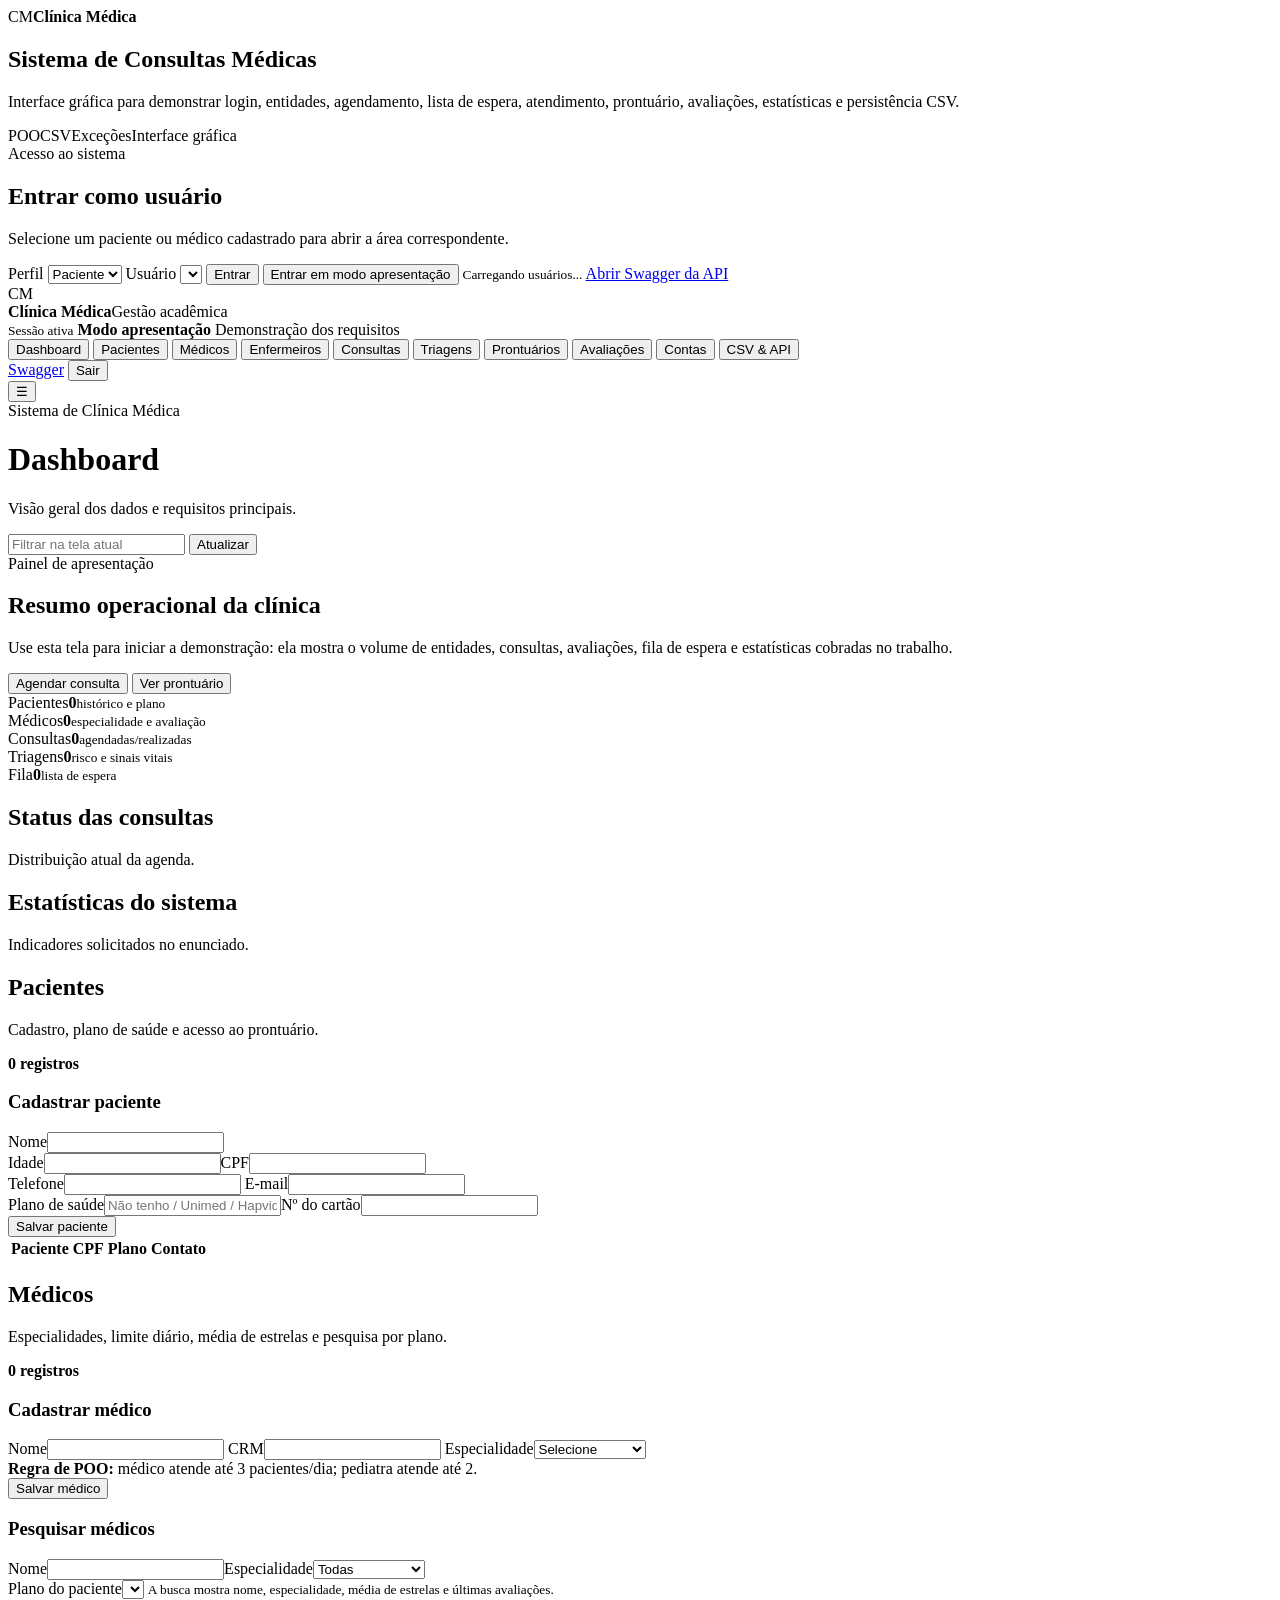
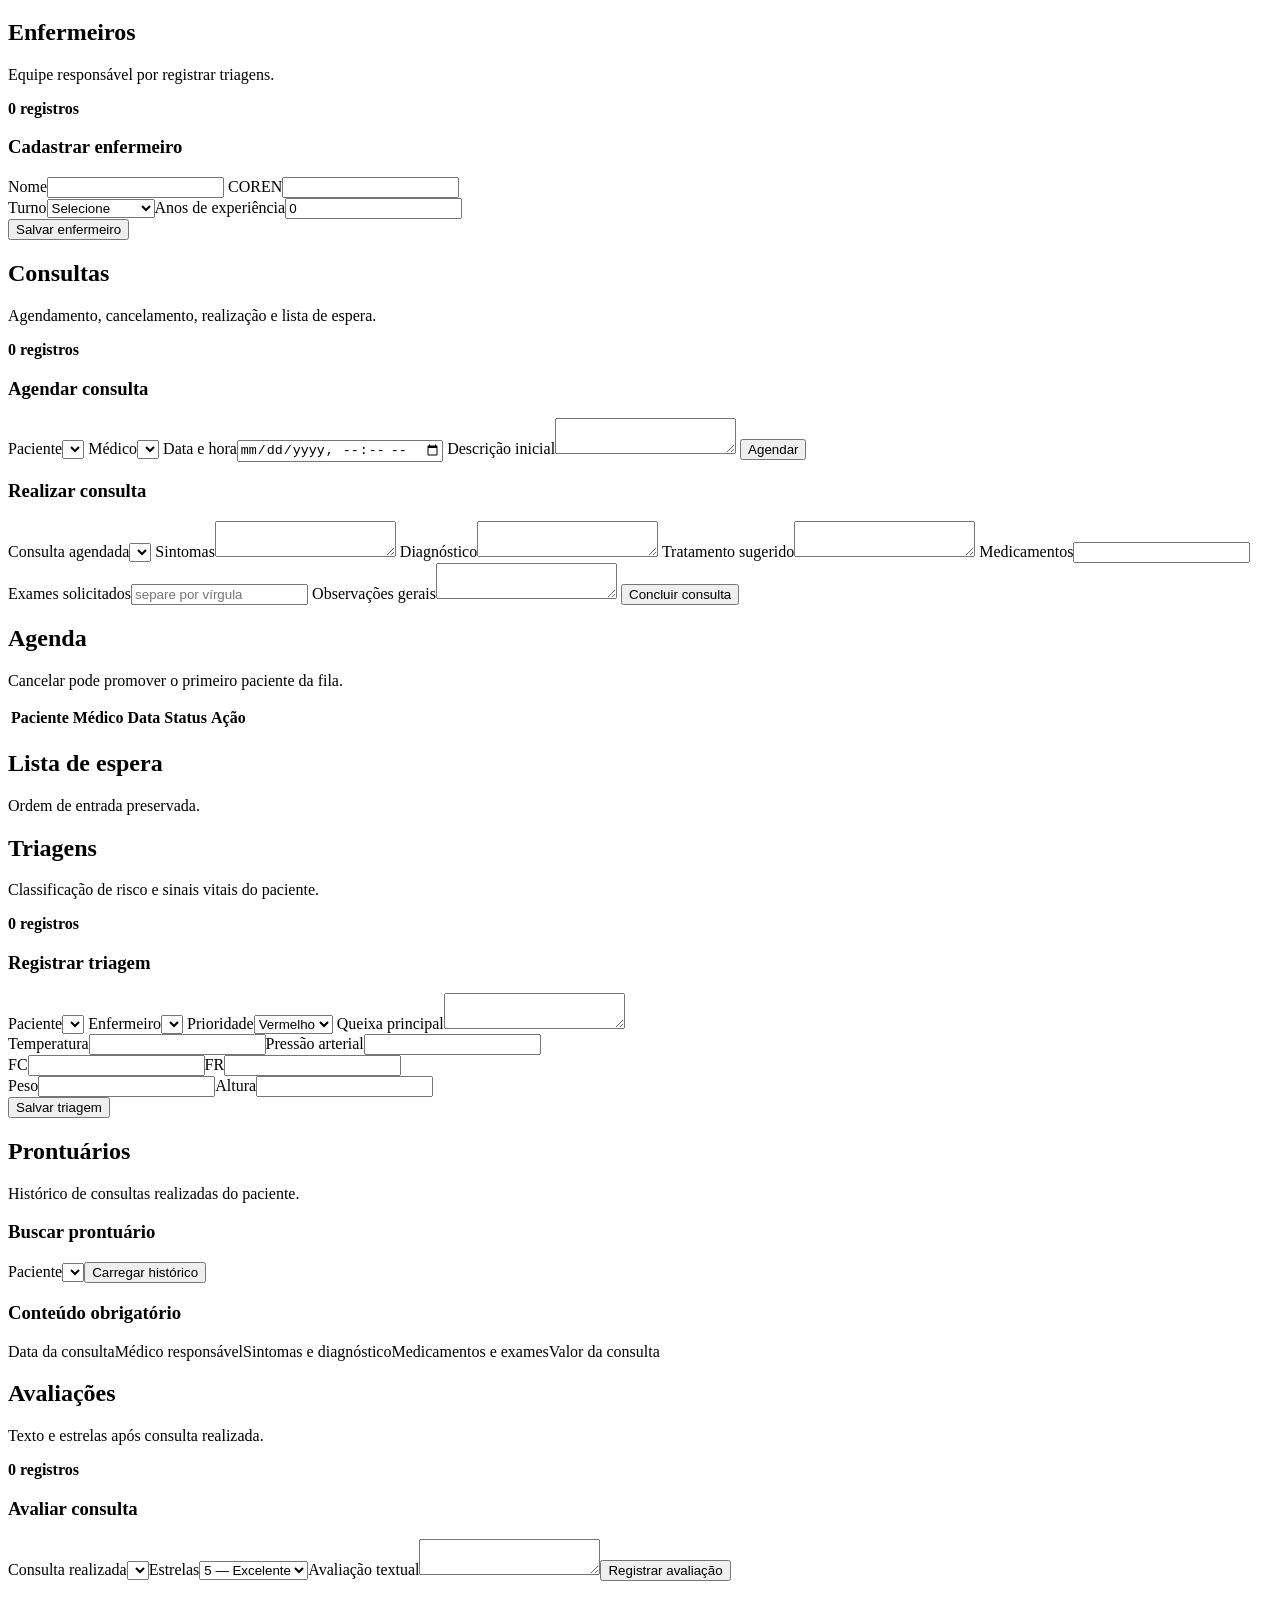
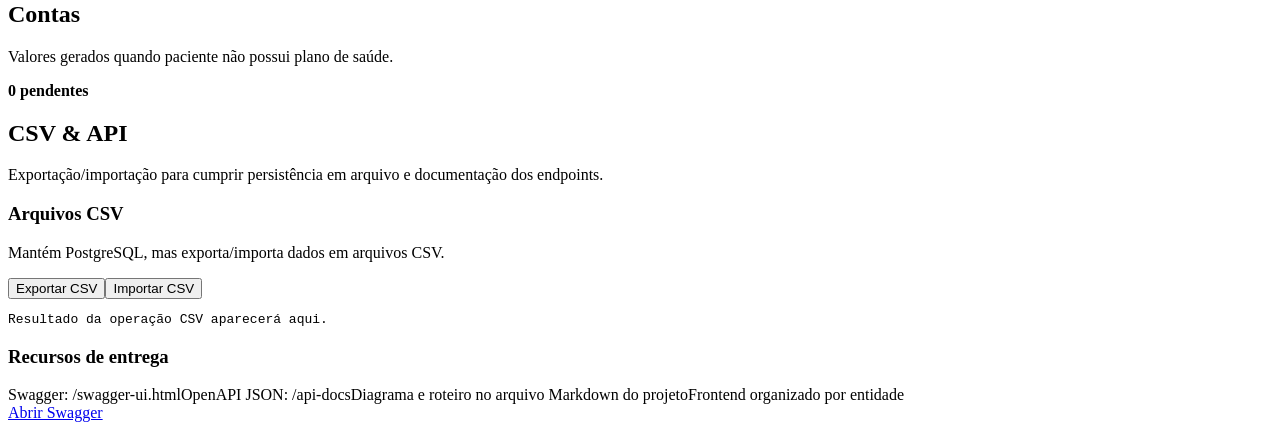
==== src/main/resources/static/index.html @ 832ecd32 "melhorias no front end do projeto" ====
<!doctype html>
<html lang="pt-BR">
<head>
  <meta charset="UTF-8" />
  <meta name="viewport" content="width=device-width, initial-scale=1.0" />
  <title>Clínica Médica | Sistema de Consultas</title>
  <meta name="description" content="Interface gráfica do sistema de clínica médica alinhada aos requisitos da disciplina de POO" />
  <link rel="stylesheet" href="/styles.css" />
</head>
<body>
  <section id="login-view" class="login-view">
    <div class="login-hero">
      <div class="login-brand"><span>CM</span><strong>Clínica Médica</strong></div>
      <h1>Sistema de Consultas Médicas</h1>
      <p>Interface gráfica para demonstrar login, entidades, agendamento, lista de espera, atendimento, prontuário, avaliações, estatísticas e persistência CSV.</p>
      <div class="requirement-strip">
        <span>POO</span><span>CSV</span><span>Exceções</span><span>Interface gráfica</span>
      </div>
    </div>

    <form id="login-form" class="login-card">
      <span class="eyebrow">Acesso ao sistema</span>
      <h2>Entrar como usuário</h2>
      <p>Selecione um paciente ou médico cadastrado para abrir a área correspondente.</p>
      <label>Perfil
        <select id="login-role" name="role" required>
          <option value="PACIENTE">Paciente</option>
          <option value="MEDICO">Médico</option>
        </select>
      </label>
      <label>Usuário
        <select id="login-user" name="userId" required></select>
      </label>
      <button class="button" type="submit">Entrar</button>
      <button id="presentation-login" class="button button-secondary" type="button">Entrar em modo apresentação</button>
      <small id="login-help">Carregando usuários...</small>
      <a href="/swagger-ui.html" target="_blank" rel="noopener">Abrir Swagger da API</a>
    </form>
  </section>

  <div id="app-view" class="app-shell hidden">
    <aside class="sidebar" id="sidebar">
      <div class="brand">
        <div class="brand-mark">CM</div>
        <div><strong>Clínica Médica</strong><span>Gestão acadêmica</span></div>
      </div>
      <div class="session-card">
        <small>Sessão ativa</small>
        <strong id="session-title">Modo apresentação</strong>
        <span id="session-detail">Demonstração dos requisitos</span>
      </div>
      <nav class="menu" aria-label="Navegação por entidades">
        <button class="menu-item active" data-section="dashboard">Dashboard</button>
        <button class="menu-item" data-section="pacientes">Pacientes</button>
        <button class="menu-item" data-section="medicos">Médicos</button>
        <button class="menu-item" data-section="enfermeiros">Enfermeiros</button>
        <button class="menu-item" data-section="consultas">Consultas</button>
        <button class="menu-item" data-section="triagens">Triagens</button>
        <button class="menu-item" data-section="prontuarios">Prontuários</button>
        <button class="menu-item" data-section="avaliacoes">Avaliações</button>
        <button class="menu-item" data-section="contas">Contas</button>
        <button class="menu-item" data-section="dados">CSV & API</button>
      </nav>
      <div class="sidebar-footer">
        <a href="/swagger-ui.html" target="_blank" rel="noopener">Swagger</a>
        <button id="logout-button" class="ghost-button" type="button">Sair</button>
      </div>
    </aside>

    <main class="content">
      <header class="topbar">
        <button id="sidebar-toggle" class="icon-button" type="button">☰</button>
        <div class="title-block">
          <span class="eyebrow">Sistema de Clínica Médica</span>
          <h1 id="page-title">Dashboard</h1>
          <p id="page-description">Visão geral dos dados e requisitos principais.</p>
        </div>
        <div class="top-actions">
          <input id="screen-filter" type="search" placeholder="Filtrar na tela atual" />
          <button id="refresh-button" class="button button-secondary" type="button">Atualizar</button>
        </div>
      </header>

      <section id="alert" class="alert hidden"></section>

      <section id="dashboard" class="screen active-screen">
        <div class="hero-card">
          <div>
            <span class="eyebrow">Painel de apresentação</span>
            <h2>Resumo operacional da clínica</h2>
            <p>Use esta tela para iniciar a demonstração: ela mostra o volume de entidades, consultas, avaliações, fila de espera e estatísticas cobradas no trabalho.</p>
          </div>
          <div class="hero-actions">
            <button class="button" data-go="consultas" type="button">Agendar consulta</button>
            <button class="button button-secondary" data-go="prontuarios" type="button">Ver prontuário</button>
          </div>
        </div>
        <div class="metric-grid">
          <article class="metric"><span>Pacientes</span><strong id="metric-pacientes">0</strong><small>histórico e plano</small></article>
          <article class="metric"><span>Médicos</span><strong id="metric-medicos">0</strong><small>especialidade e avaliação</small></article>
          <article class="metric"><span>Consultas</span><strong id="metric-consultas">0</strong><small>agendadas/realizadas</small></article>
          <article class="metric"><span>Triagens</span><strong id="metric-triagens">0</strong><small>risco e sinais vitais</small></article>
          <article class="metric emphasis"><span>Fila</span><strong id="metric-fila">0</strong><small>lista de espera</small></article>
        </div>
        <div class="grid two-columns">
          <article class="panel"><div class="panel-header"><div><h2>Status das consultas</h2><p>Distribuição atual da agenda.</p></div></div><div id="status-chart" class="bar-chart"></div></article>
          <article class="panel"><div class="panel-header"><div><h2>Estatísticas do sistema</h2><p>Indicadores solicitados no enunciado.</p></div></div><div id="stats-list" class="stat-list"></div></article>
        </div>
      </section>

      <section id="pacientes" class="screen">
        <div class="entity-header"><div><h2>Pacientes</h2><p>Cadastro, plano de saúde e acesso ao prontuário.</p></div><strong id="total-pacientes">0 registros</strong></div>
        <div class="grid two-columns">
          <form id="patient-form" class="panel form-panel">
            <h3>Cadastrar paciente</h3>
            <label>Nome<input name="nome" required /></label>
            <div class="form-row"><label>Idade<input name="idade" type="number" min="0" required /></label><label>CPF<input name="cpf" required /></label></div>
            <label>Telefone<input name="telefone" required /></label>
            <label>E-mail<input name="email" type="email" /></label>
            <div class="form-row"><label>Plano de saúde<input name="planoNome" placeholder="Não tenho / Unimed / Hapvida" /></label><label>Nº do cartão<input name="planoNumero" /></label></div>
            <button class="button" type="submit">Salvar paciente</button>
          </form>
          <article class="panel"><div class="table-wrapper"><table><thead><tr><th>Paciente</th><th>CPF</th><th>Plano</th><th>Contato</th></tr></thead><tbody id="patients-table"></tbody></table></div></article>
        </div>
      </section>

      <section id="medicos" class="screen">
        <div class="entity-header"><div><h2>Médicos</h2><p>Especialidades, limite diário, média de estrelas e pesquisa por plano.</p></div><strong id="total-medicos">0 registros</strong></div>
        <div class="grid two-columns">
          <form id="doctor-form" class="panel form-panel">
            <h3>Cadastrar médico</h3>
            <label>Nome<input name="nome" required /></label>
            <label>CRM<input name="crm" required /></label>
            <label>Especialidade<select name="especialidade" required><option value="">Selecione</option><option value="CLINICO_GERAL">Clínico geral</option><option value="CARDIOLOGISTA">Cardiologista</option><option value="PEDIATRA">Pediatra</option><option value="DERMATOLOGISTA">Dermatologista</option></select></label>
            <div class="rule-box"><strong>Regra de POO:</strong> médico atende até 3 pacientes/dia; pediatra atende até 2.</div>
            <button class="button" type="submit">Salvar médico</button>
          </form>
          <article class="panel search-panel">
            <h3>Pesquisar médicos</h3>
            <div class="form-row"><label>Nome<input id="doctor-name-filter" /></label><label>Especialidade<select id="doctor-specialty-filter"><option value="">Todas</option><option value="CLINICO_GERAL">Clínico geral</option><option value="CARDIOLOGISTA">Cardiologista</option><option value="PEDIATRA">Pediatra</option><option value="DERMATOLOGISTA">Dermatologista</option></select></label></div>
            <label>Plano do paciente<select id="doctor-plan-filter"></select></label>
            <small class="hint">A busca mostra nome, especialidade, média de estrelas e últimas avaliações.</small>
          </article>
        </div>
        <div id="doctor-search-list" class="doctor-grid lower-grid"></div>
      </section>

      <section id="enfermeiros" class="screen">
        <div class="entity-header"><div><h2>Enfermeiros</h2><p>Equipe responsável por registrar triagens.</p></div><strong id="total-enfermeiros">0 registros</strong></div>
        <div class="grid two-columns">
          <form id="nurse-form" class="panel form-panel">
            <h3>Cadastrar enfermeiro</h3>
            <label>Nome<input name="nome" required /></label>
            <label>COREN<input name="coren" required /></label>
            <div class="form-row"><label>Turno<select name="turno" required><option value="">Selecione</option><option>MATUTINO</option><option>VESPERTINO</option><option>NOTURNO</option></select></label><label>Anos de experiência<input name="anosExperiencia" type="number" min="0" value="0" /></label></div>
            <button class="button" type="submit">Salvar enfermeiro</button>
          </form>
          <article class="panel"><div id="nurses-list" class="card-list"></div></article>
        </div>
      </section>

      <section id="consultas" class="screen">
        <div class="entity-header"><div><h2>Consultas</h2><p>Agendamento, cancelamento, realização e lista de espera.</p></div><strong id="total-consultas">0 registros</strong></div>
        <div class="grid two-columns">
          <form id="appointment-form" class="panel form-panel">
            <h3>Agendar consulta</h3>
            <label>Paciente<select id="appointment-patient" name="pacienteId" required></select></label>
            <label>Médico<select id="appointment-doctor" name="medicoId" required></select></label>
            <label>Data e hora<input name="dataHora" type="datetime-local" required /></label>
            <label>Descrição inicial<textarea name="observacoes"></textarea></label>
            <button class="button" type="submit">Agendar</button>
          </form>
          <form id="finish-form" class="panel form-panel clinical-form">
            <h3>Realizar consulta</h3>
            <label>Consulta agendada<select id="finish-appointment" name="consultaId" required></select></label>
            <label>Sintomas<textarea name="sintomas" required></textarea></label>
            <label>Diagnóstico<textarea name="diagnostico" required></textarea></label>
            <label>Tratamento sugerido<textarea name="tratamentoSugerido"></textarea></label>
            <label>Medicamentos<input name="medicamentos" /></label>
            <label>Exames solicitados<input name="examesSolicitados" placeholder="separe por vírgula" /></label>
            <label>Observações gerais<textarea name="observacoesGerais"></textarea></label>
            <button class="button" type="submit">Concluir consulta</button>
          </form>
        </div>
        <div class="grid two-columns lower-grid">
          <article class="panel"><div class="panel-header"><div><h2>Agenda</h2><p>Cancelar pode promover o primeiro paciente da fila.</p></div></div><div class="table-wrapper"><table><thead><tr><th>Paciente</th><th>Médico</th><th>Data</th><th>Status</th><th>Ação</th></tr></thead><tbody id="appointments-table"></tbody></table></div></article>
          <article class="panel"><div class="panel-header"><div><h2>Lista de espera</h2><p>Ordem de entrada preservada.</p></div></div><div id="wait-list" class="card-list"></div></article>
        </div>
      </section>

      <section id="triagens" class="screen">
        <div class="entity-header"><div><h2>Triagens</h2><p>Classificação de risco e sinais vitais do paciente.</p></div><strong id="total-triagens">0 registros</strong></div>
        <div class="grid two-columns">
          <form id="screening-form" class="panel form-panel">
            <h3>Registrar triagem</h3>
            <label>Paciente<select id="screening-patient" name="pacienteId" required></select></label>
            <label>Enfermeiro<select id="screening-nurse" name="enfermeiroId" required></select></label>
            <label>Prioridade<select name="prioridade" required><option value="VERMELHO">Vermelho</option><option value="LARANJA">Laranja</option><option value="AMARELO">Amarelo</option><option value="VERDE">Verde</option><option value="AZUL">Azul</option></select></label>
            <label>Queixa principal<textarea name="queixaPrincipal" required></textarea></label>
            <div class="form-row"><label>Temperatura<input name="temperatura" type="number" step="0.1" /></label><label>Pressão arterial<input name="pressaoArterial" /></label></div>
            <div class="form-row"><label>FC<input name="frequenciaCardiaca" type="number" /></label><label>FR<input name="frequenciaRespiratoria" type="number" /></label></div>
            <div class="form-row"><label>Peso<input name="peso" type="number" step="0.1" /></label><label>Altura<input name="altura" type="number" step="0.01" /></label></div>
            <button class="button" type="submit">Salvar triagem</button>
          </form>
          <article class="panel"><div id="screenings-list" class="card-list"></div></article>
        </div>
      </section>

      <section id="prontuarios" class="screen">
        <div class="entity-header"><div><h2>Prontuários</h2><p>Histórico de consultas realizadas do paciente.</p></div></div>
        <div class="grid two-columns">
          <form id="record-form" class="panel form-panel"><h3>Buscar prontuário</h3><label>Paciente<select id="record-patient" name="pacienteId" required></select></label><button class="button" type="submit">Carregar histórico</button></form>
          <article class="panel requirement-panel"><h3>Conteúdo obrigatório</h3><div class="checklist"><span>Data da consulta</span><span>Médico responsável</span><span>Sintomas e diagnóstico</span><span>Medicamentos e exames</span><span>Valor da consulta</span></div></article>
        </div>
        <article class="panel lower-grid"><div id="medical-record-list" class="timeline"></div></article>
      </section>

      <section id="avaliacoes" class="screen">
        <div class="entity-header"><div><h2>Avaliações</h2><p>Texto e estrelas após consulta realizada.</p></div><strong id="total-avaliacoes">0 registros</strong></div>
        <div class="grid two-columns">
          <form id="review-form" class="panel form-panel"><h3>Avaliar consulta</h3><label>Consulta realizada<select id="review-appointment" name="consultaId" required></select></label><label>Estrelas<select name="estrelas" required><option value="5">5 — Excelente</option><option value="4">4 — Bom</option><option value="3">3 — Regular</option><option value="2">2 — Ruim</option><option value="1">1 — Péssimo</option></select></label><label>Avaliação textual<textarea name="texto"></textarea></label><button class="button" type="submit">Registrar avaliação</button></form>
          <article class="panel"><div id="reviews-list" class="card-list"></div></article>
        </div>
      </section>

      <section id="contas" class="screen">
        <div class="entity-header"><div><h2>Contas</h2><p>Valores gerados quando paciente não possui plano de saúde.</p></div><strong id="total-contas">0 pendentes</strong></div>
        <article class="panel"><div id="accounts-list" class="card-list"></div></article>
      </section>

      <section id="dados" class="screen">
        <div class="entity-header"><div><h2>CSV & API</h2><p>Exportação/importação para cumprir persistência em arquivo e documentação dos endpoints.</p></div></div>
        <div class="grid two-columns">
          <article class="panel form-panel"><h3>Arquivos CSV</h3><p class="muted">Mantém PostgreSQL, mas exporta/importa dados em arquivos CSV.</p><div class="button-row"><button id="export-csv" class="button" type="button">Exportar CSV</button><button id="import-csv" class="button button-secondary" type="button">Importar CSV</button></div><pre id="csv-output" class="code-output">Resultado da operação CSV aparecerá aqui.</pre></article>
          <article class="panel requirement-panel"><h3>Recursos de entrega</h3><div class="checklist"><span>Swagger: /swagger-ui.html</span><span>OpenAPI JSON: /api-docs</span><span>Diagrama e roteiro no arquivo Markdown do projeto</span><span>Frontend organizado por entidade</span></div><a class="button" href="/swagger-ui.html" target="_blank" rel="noopener">Abrir Swagger</a></article>
        </div>
      </section>
    </main>
  </div>
  <script src="/app.js"></script>
</body>
</html>
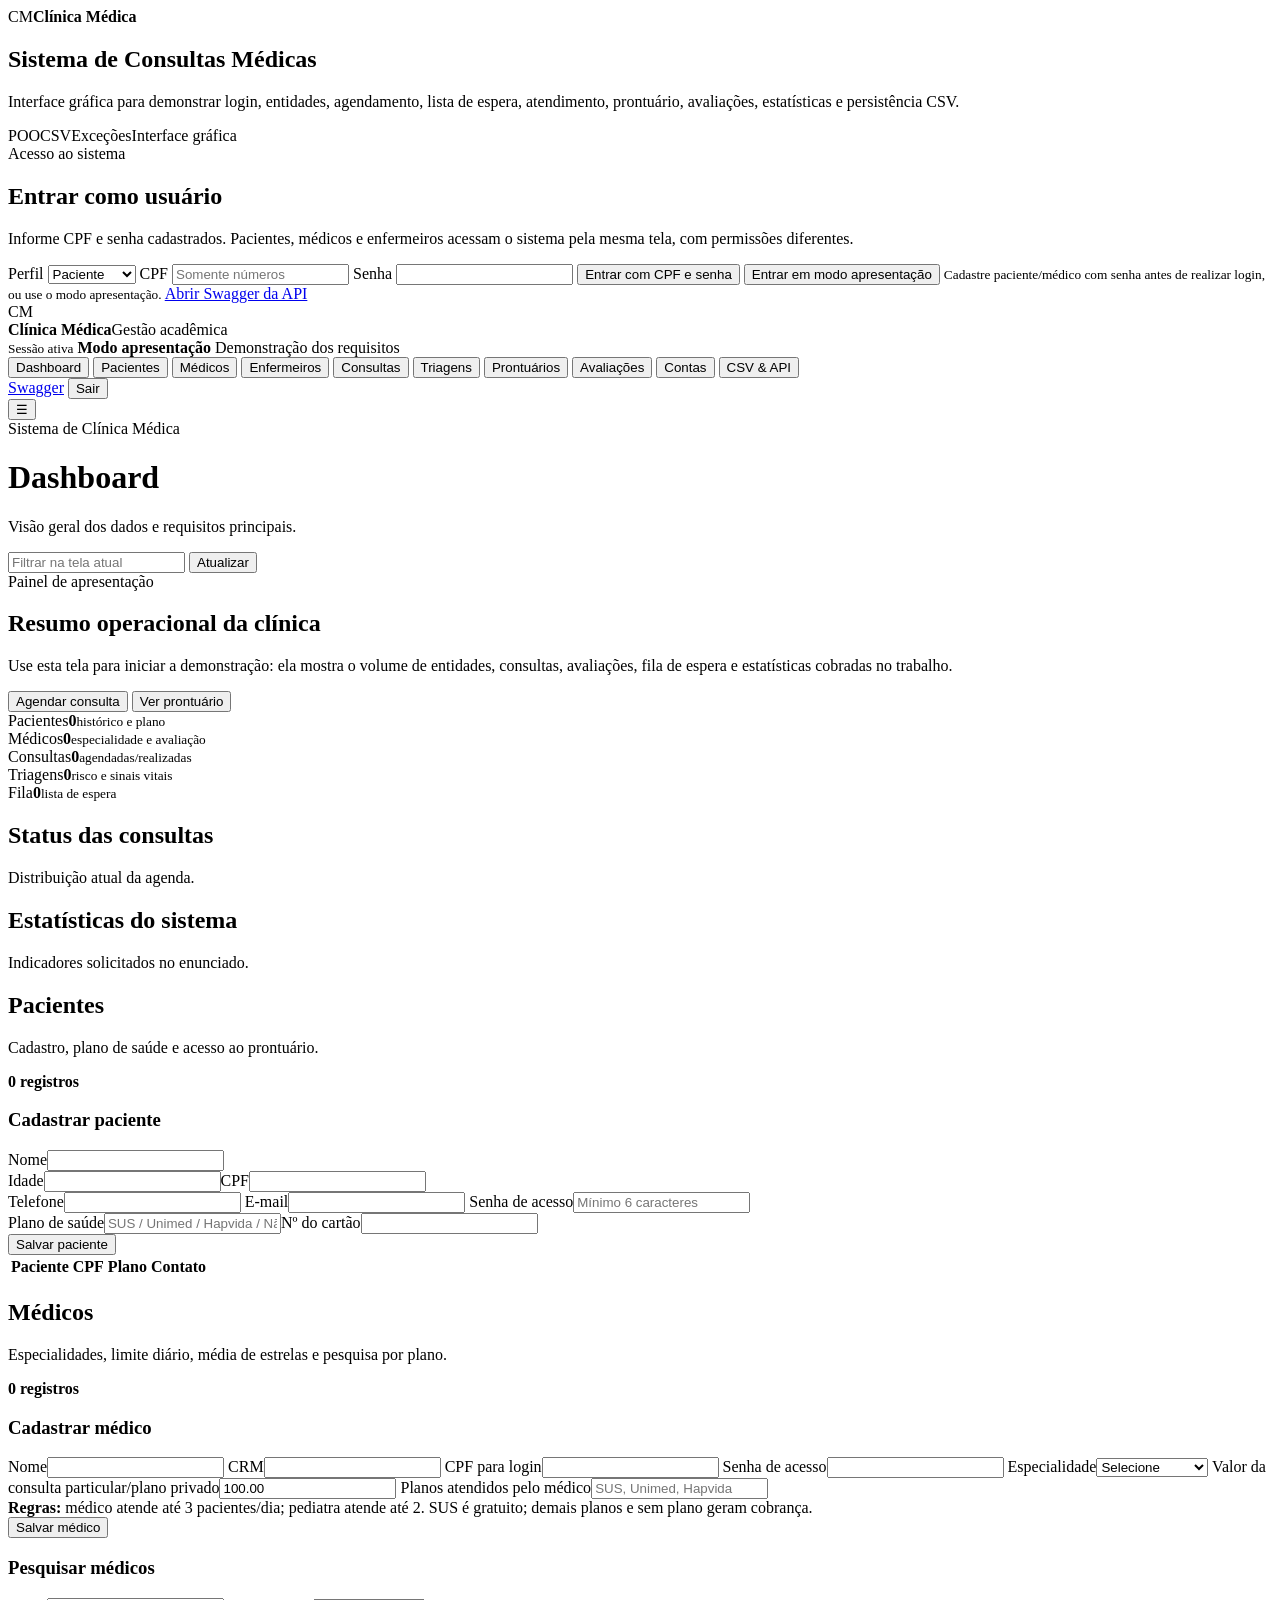
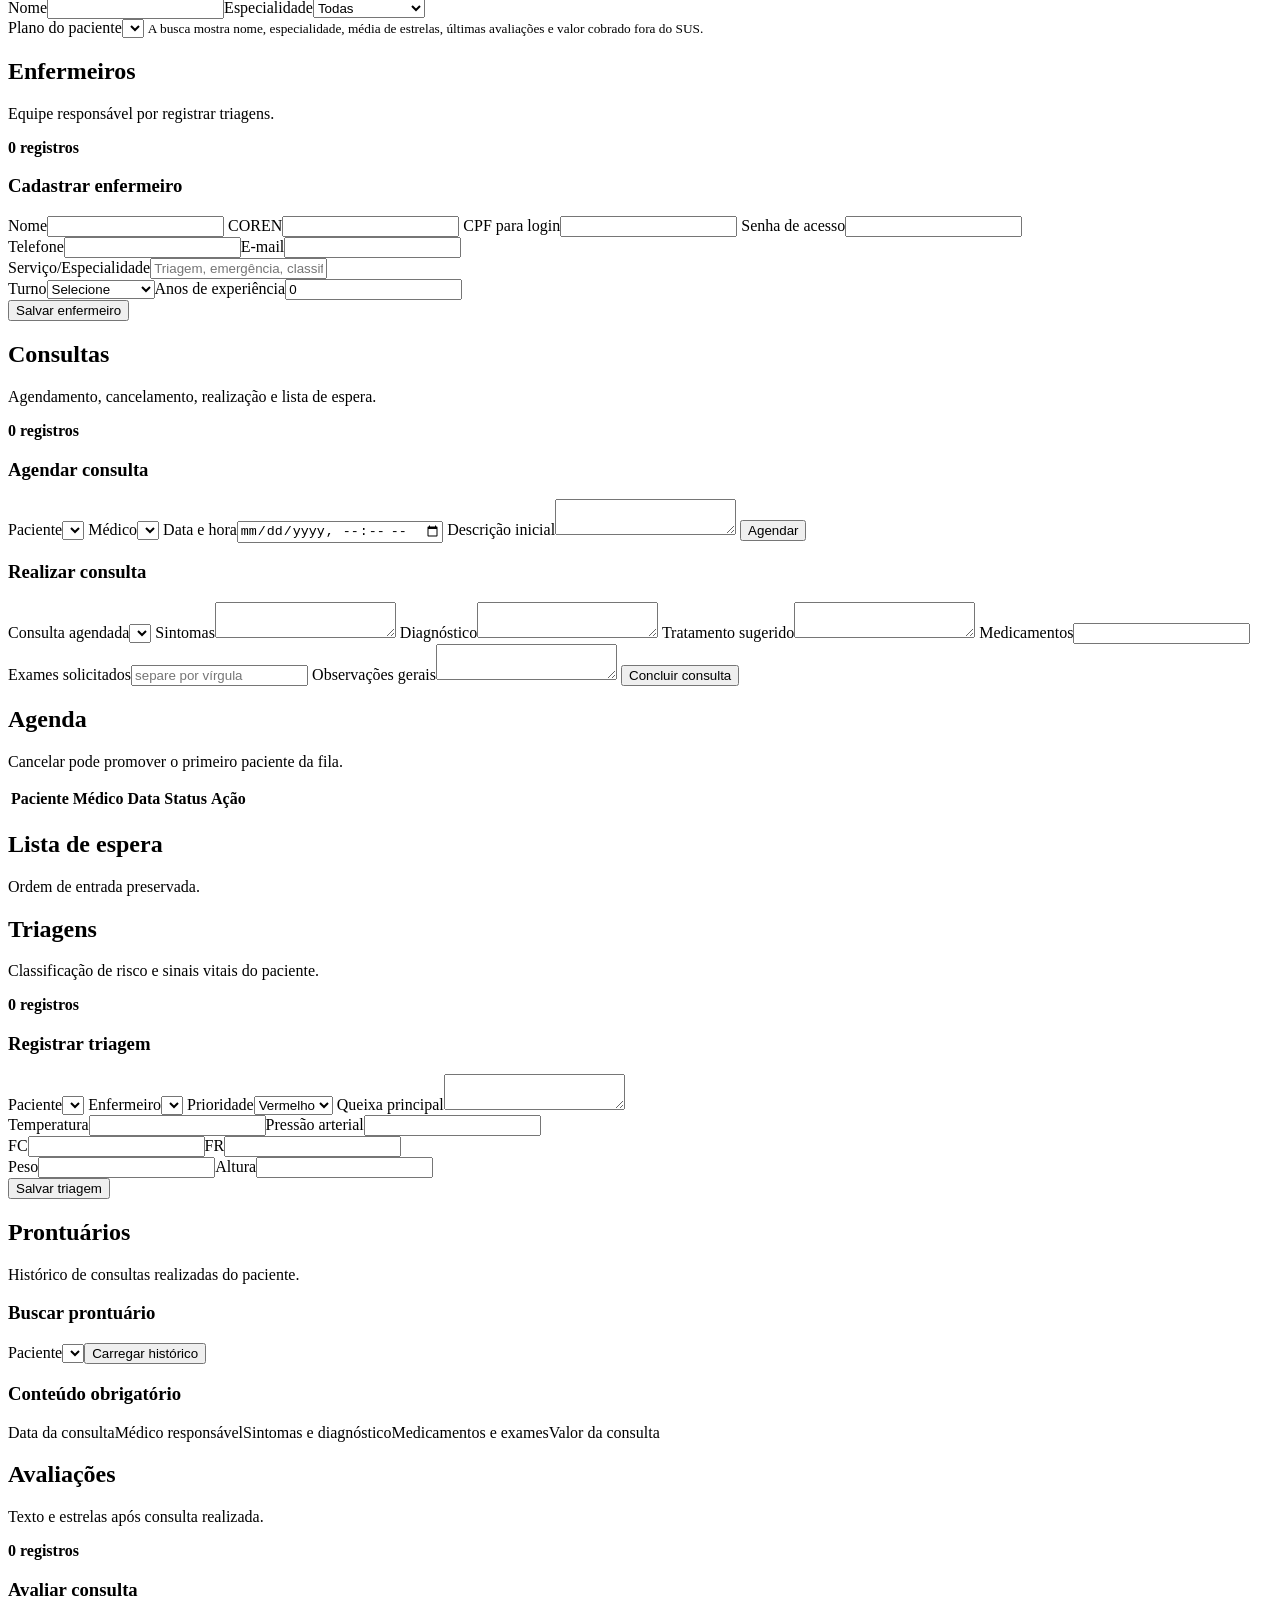
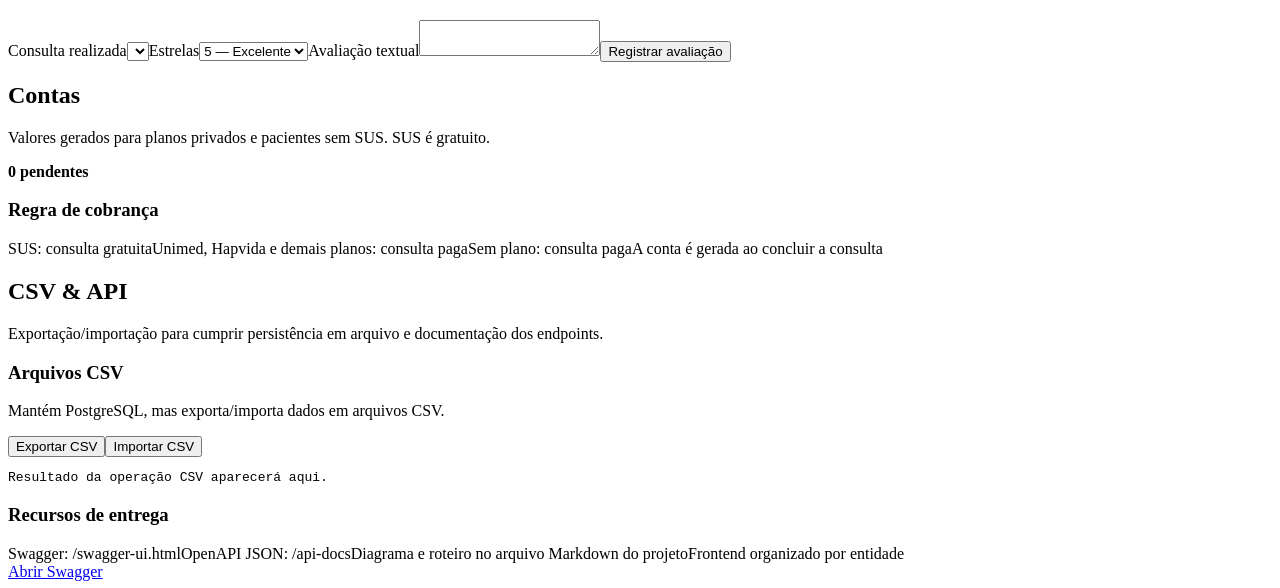
==== commit b011b0e4: "correção de erros de execução e criação de sistema de segurança" ====
--- a/src/main/resources/static/index.html
+++ b/src/main/resources/static/index.html
@@ -21,19 +21,23 @@
     <form id="login-form" class="login-card">
       <span class="eyebrow">Acesso ao sistema</span>
       <h2>Entrar como usuário</h2>
-      <p>Selecione um paciente ou médico cadastrado para abrir a área correspondente.</p>
+      <p>Informe CPF e senha cadastrados. Pacientes, médicos e enfermeiros acessam o sistema pela mesma tela, com permissões diferentes.</p>
       <label>Perfil
-        <select id="login-role" name="role" required>
+        <select id="login-role" name="perfil" required>
           <option value="PACIENTE">Paciente</option>
           <option value="MEDICO">Médico</option>
+          <option value="ENFERMEIRO">Enfermeiro</option>
         </select>
       </label>
-      <label>Usuário
-        <select id="login-user" name="userId" required></select>
+      <label>CPF
+        <input id="login-cpf" name="cpf" inputmode="numeric" autocomplete="username" placeholder="Somente números" required />
       </label>
-      <button class="button" type="submit">Entrar</button>
+      <label>Senha
+        <input id="login-password" name="senha" type="password" autocomplete="current-password" minlength="6" required />
+      </label>
+      <button class="button" type="submit">Entrar com CPF e senha</button>
       <button id="presentation-login" class="button button-secondary" type="button">Entrar em modo apresentação</button>
-      <small id="login-help">Carregando usuários...</small>
+      <small id="login-help">Cadastre paciente/médico com senha antes de realizar login, ou use o modo apresentação.</small>
       <a href="/swagger-ui.html" target="_blank" rel="noopener">Abrir Swagger da API</a>
     </form>
   </section>
@@ -117,7 +121,8 @@
             <div class="form-row"><label>Idade<input name="idade" type="number" min="0" required /></label><label>CPF<input name="cpf" required /></label></div>
             <label>Telefone<input name="telefone" required /></label>
             <label>E-mail<input name="email" type="email" /></label>
-            <div class="form-row"><label>Plano de saúde<input name="planoNome" placeholder="Não tenho / Unimed / Hapvida" /></label><label>Nº do cartão<input name="planoNumero" /></label></div>
+            <label>Senha de acesso<input name="senha" type="password" minlength="6" required placeholder="Mínimo 6 caracteres" /></label>
+            <div class="form-row"><label>Plano de saúde<input name="planoNome" placeholder="SUS / Unimed / Hapvida / Não tenho" /></label><label>Nº do cartão<input name="planoNumero" /></label></div>
             <button class="button" type="submit">Salvar paciente</button>
           </form>
           <article class="panel"><div class="table-wrapper"><table><thead><tr><th>Paciente</th><th>CPF</th><th>Plano</th><th>Contato</th></tr></thead><tbody id="patients-table"></tbody></table></div></article>
@@ -131,15 +136,19 @@
             <h3>Cadastrar médico</h3>
             <label>Nome<input name="nome" required /></label>
             <label>CRM<input name="crm" required /></label>
+            <label>CPF para login<input name="cpf" inputmode="numeric" required /></label>
+            <label>Senha de acesso<input name="senha" type="password" minlength="6" required /></label>
             <label>Especialidade<select name="especialidade" required><option value="">Selecione</option><option value="CLINICO_GERAL">Clínico geral</option><option value="CARDIOLOGISTA">Cardiologista</option><option value="PEDIATRA">Pediatra</option><option value="DERMATOLOGISTA">Dermatologista</option></select></label>
-            <div class="rule-box"><strong>Regra de POO:</strong> médico atende até 3 pacientes/dia; pediatra atende até 2.</div>
+            <label>Valor da consulta particular/plano privado<input name="valorConsultaParticular" type="number" min="1" step="0.01" value="100.00" /></label>
+            <label>Planos atendidos pelo médico<input name="planosAtendidos" placeholder="SUS, Unimed, Hapvida" /></label>
+            <div class="rule-box"><strong>Regras:</strong> médico atende até 3 pacientes/dia; pediatra atende até 2. SUS é gratuito; demais planos e sem plano geram cobrança.</div>
             <button class="button" type="submit">Salvar médico</button>
           </form>
           <article class="panel search-panel">
             <h3>Pesquisar médicos</h3>
             <div class="form-row"><label>Nome<input id="doctor-name-filter" /></label><label>Especialidade<select id="doctor-specialty-filter"><option value="">Todas</option><option value="CLINICO_GERAL">Clínico geral</option><option value="CARDIOLOGISTA">Cardiologista</option><option value="PEDIATRA">Pediatra</option><option value="DERMATOLOGISTA">Dermatologista</option></select></label></div>
             <label>Plano do paciente<select id="doctor-plan-filter"></select></label>
-            <small class="hint">A busca mostra nome, especialidade, média de estrelas e últimas avaliações.</small>
+            <small class="hint">A busca mostra nome, especialidade, média de estrelas, últimas avaliações e valor cobrado fora do SUS.</small>
           </article>
         </div>
         <div id="doctor-search-list" class="doctor-grid lower-grid"></div>
@@ -152,6 +161,10 @@
             <h3>Cadastrar enfermeiro</h3>
             <label>Nome<input name="nome" required /></label>
             <label>COREN<input name="coren" required /></label>
+            <label>CPF para login<input name="cpf" inputmode="numeric" required /></label>
+            <label>Senha de acesso<input name="senha" type="password" minlength="6" required /></label>
+            <div class="form-row"><label>Telefone<input name="telefone" /></label><label>E-mail<input name="email" type="email" /></label></div>
+            <label>Serviço/Especialidade<input name="especialidade" placeholder="Triagem, emergência, classificação de risco" /></label>
             <div class="form-row"><label>Turno<select name="turno" required><option value="">Selecione</option><option>MATUTINO</option><option>VESPERTINO</option><option>NOTURNO</option></select></label><label>Anos de experiência<input name="anosExperiencia" type="number" min="0" value="0" /></label></div>
             <button class="button" type="submit">Salvar enfermeiro</button>
           </form>
@@ -224,8 +237,9 @@
       </section>
 
       <section id="contas" class="screen">
-        <div class="entity-header"><div><h2>Contas</h2><p>Valores gerados quando paciente não possui plano de saúde.</p></div><strong id="total-contas">0 pendentes</strong></div>
-        <article class="panel"><div id="accounts-list" class="card-list"></div></article>
+        <div class="entity-header"><div><h2>Contas</h2><p>Valores gerados para planos privados e pacientes sem SUS. SUS é gratuito.</p></div><strong id="total-contas">0 pendentes</strong></div>
+        <article class="panel requirement-panel"><h3>Regra de cobrança</h3><div class="checklist"><span>SUS: consulta gratuita</span><span>Unimed, Hapvida e demais planos: consulta paga</span><span>Sem plano: consulta paga</span><span>A conta é gerada ao concluir a consulta</span></div></article>
+        <article class="panel lower-grid"><div id="accounts-list" class="card-list"></div></article>
       </section>
 
       <section id="dados" class="screen">
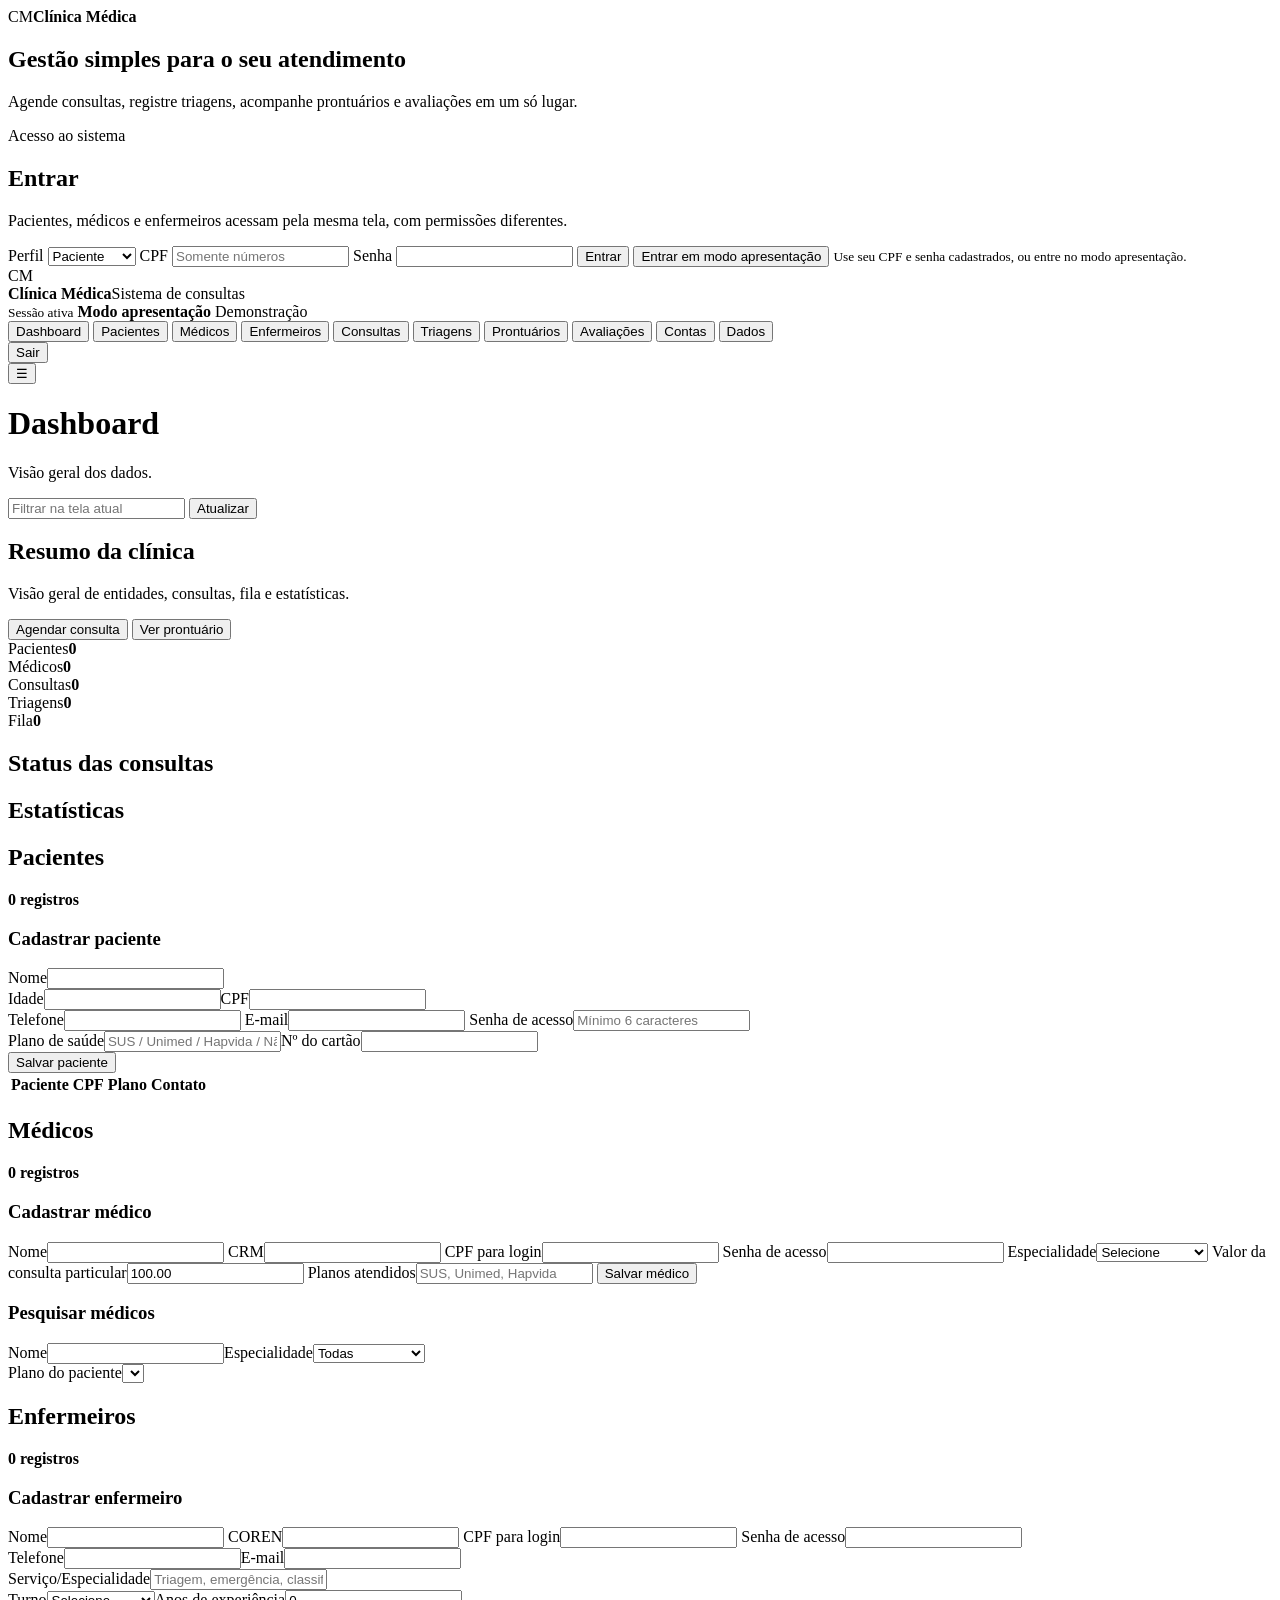
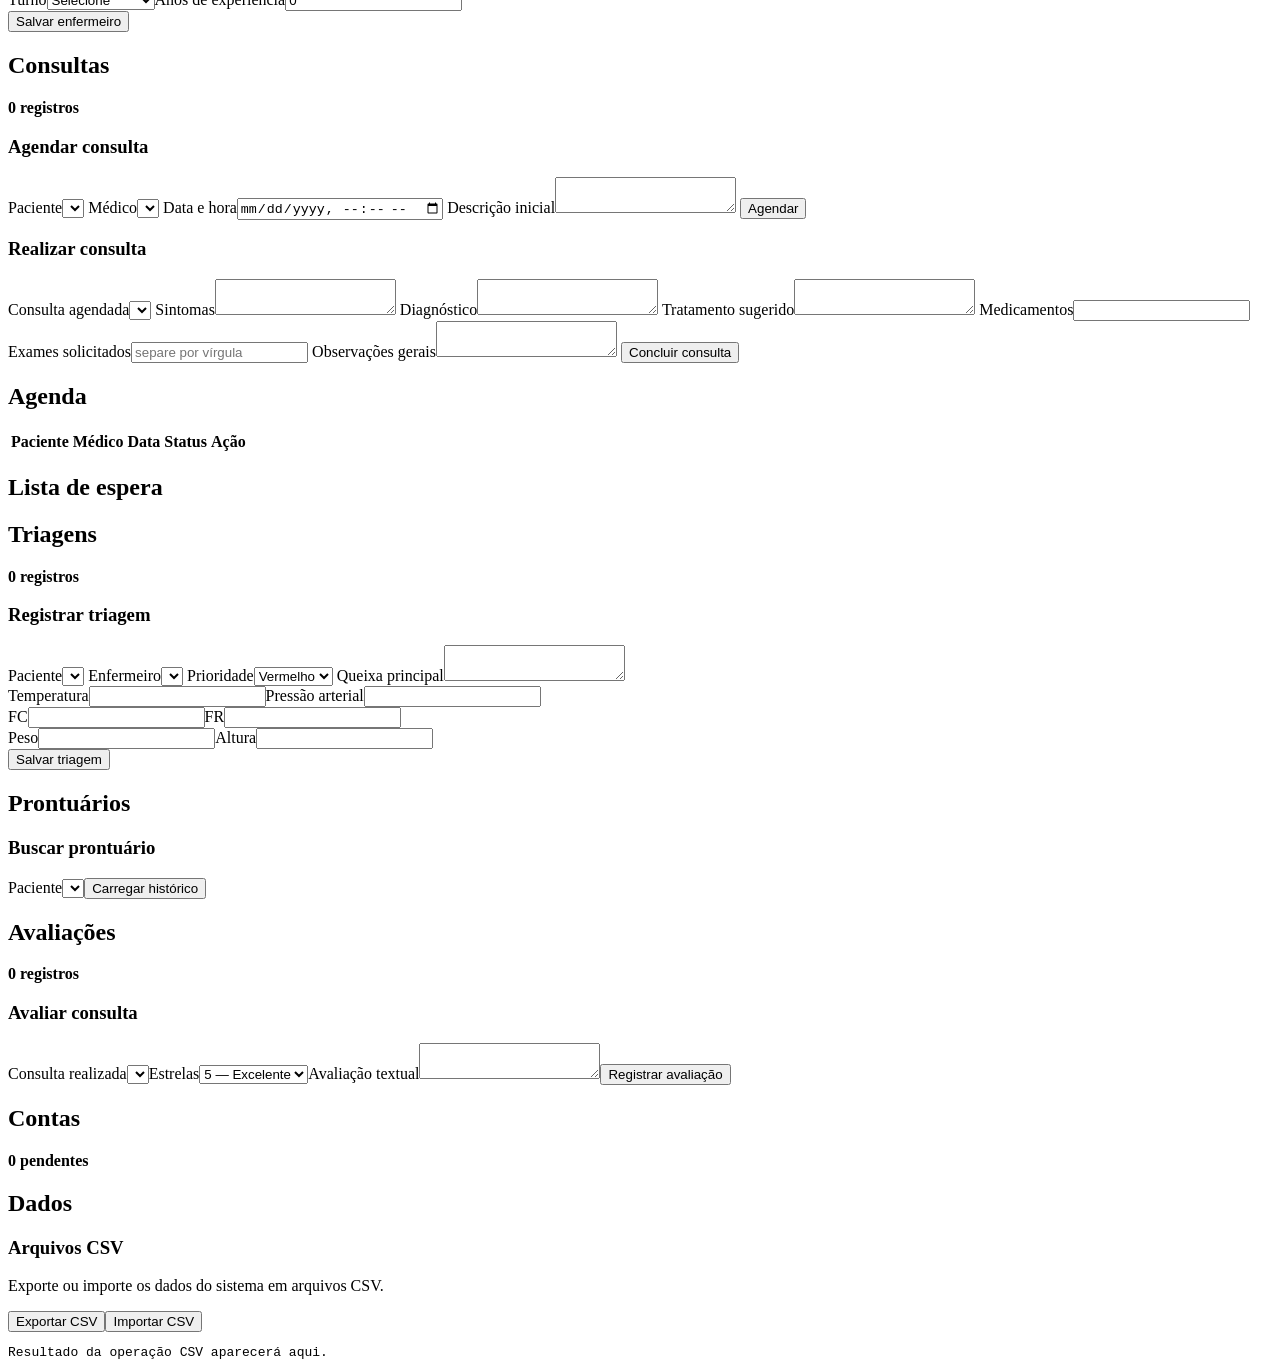
==== commit 4588d743: "refactor front-end" ====
--- a/src/main/resources/static/index.html
+++ b/src/main/resources/static/index.html
@@ -4,253 +4,240 @@
   <meta charset="UTF-8" />
   <meta name="viewport" content="width=device-width, initial-scale=1.0" />
   <title>Clínica Médica | Sistema de Consultas</title>
-  <meta name="description" content="Interface gráfica do sistema de clínica médica alinhada aos requisitos da disciplina de POO" />
+  <meta name="description" content="Sistema de gestão de clínica médica: pacientes, médicos, consultas, triagem, prontuário e avaliações." />
+  <link rel="preconnect" href="https://fonts.googleapis.com" />
+  <link rel="preconnect" href="https://fonts.gstatic.com" crossorigin />
+  <link rel="stylesheet" href="https://fonts.googleapis.com/css2?family=Plus+Jakarta+Sans:wght@400;500;600;700;800&family=Sora:wght@600;700;800&display=swap" />
   <link rel="stylesheet" href="/styles.css" />
 </head>
 <body>
-  <section id="login-view" class="login-view">
-    <div class="login-hero">
-      <div class="login-brand"><span>CM</span><strong>Clínica Médica</strong></div>
-      <h1>Sistema de Consultas Médicas</h1>
-      <p>Interface gráfica para demonstrar login, entidades, agendamento, lista de espera, atendimento, prontuário, avaliações, estatísticas e persistência CSV.</p>
-      <div class="requirement-strip">
-        <span>POO</span><span>CSV</span><span>Exceções</span><span>Interface gráfica</span>
-      </div>
+<section id="login-view" class="login-view">
+  <div class="login-hero">
+    <div class="login-brand"><span>CM</span><strong>Clínica Médica</strong></div>
+    <h1>Gestão simples para o seu atendimento</h1>
+    <p>Agende consultas, registre triagens, acompanhe prontuários e avaliações em um só lugar.</p>
+  </div>
+
+  <form id="login-form" class="login-card">
+    <span class="eyebrow">Acesso ao sistema</span>
+    <h2>Entrar</h2>
+    <p>Pacientes, médicos e enfermeiros acessam pela mesma tela, com permissões diferentes.</p>
+    <label>Perfil
+      <select id="login-role" name="perfil" required>
+        <option value="PACIENTE">Paciente</option>
+        <option value="MEDICO">Médico</option>
+        <option value="ENFERMEIRO">Enfermeiro</option>
+      </select>
+    </label>
+    <label>CPF
+      <input id="login-cpf" name="cpf" inputmode="numeric" autocomplete="username" placeholder="Somente números" required />
+    </label>
+    <label>Senha
+      <input id="login-password" name="senha" type="password" autocomplete="current-password" minlength="6" required />
+    </label>
+    <button class="button" type="submit">Entrar</button>
+    <button id="presentation-login" class="button button-secondary" type="button">Entrar em modo apresentação</button>
+    <small id="login-help">Use seu CPF e senha cadastrados, ou entre no modo apresentação.</small>
+  </form>
+</section>
+
+<div id="app-view" class="app-shell hidden">
+  <aside class="sidebar" id="sidebar">
+    <div class="brand">
+      <div class="brand-mark">CM</div>
+      <div><strong>Clínica Médica</strong><span>Sistema de consultas</span></div>
     </div>
-
-    <form id="login-form" class="login-card">
-      <span class="eyebrow">Acesso ao sistema</span>
-      <h2>Entrar como usuário</h2>
-      <p>Informe CPF e senha cadastrados. Pacientes, médicos e enfermeiros acessam o sistema pela mesma tela, com permissões diferentes.</p>
-      <label>Perfil
-        <select id="login-role" name="perfil" required>
-          <option value="PACIENTE">Paciente</option>
-          <option value="MEDICO">Médico</option>
-          <option value="ENFERMEIRO">Enfermeiro</option>
-        </select>
-      </label>
-      <label>CPF
-        <input id="login-cpf" name="cpf" inputmode="numeric" autocomplete="username" placeholder="Somente números" required />
-      </label>
-      <label>Senha
-        <input id="login-password" name="senha" type="password" autocomplete="current-password" minlength="6" required />
-      </label>
-      <button class="button" type="submit">Entrar com CPF e senha</button>
-      <button id="presentation-login" class="button button-secondary" type="button">Entrar em modo apresentação</button>
-      <small id="login-help">Cadastre paciente/médico com senha antes de realizar login, ou use o modo apresentação.</small>
-      <a href="/swagger-ui.html" target="_blank" rel="noopener">Abrir Swagger da API</a>
-    </form>
-  </section>
-
-  <div id="app-view" class="app-shell hidden">
-    <aside class="sidebar" id="sidebar">
-      <div class="brand">
-        <div class="brand-mark">CM</div>
-        <div><strong>Clínica Médica</strong><span>Gestão acadêmica</span></div>
-      </div>
-      <div class="session-card">
-        <small>Sessão ativa</small>
-        <strong id="session-title">Modo apresentação</strong>
-        <span id="session-detail">Demonstração dos requisitos</span>
-      </div>
-      <nav class="menu" aria-label="Navegação por entidades">
-        <button class="menu-item active" data-section="dashboard">Dashboard</button>
-        <button class="menu-item" data-section="pacientes">Pacientes</button>
-        <button class="menu-item" data-section="medicos">Médicos</button>
-        <button class="menu-item" data-section="enfermeiros">Enfermeiros</button>
-        <button class="menu-item" data-section="consultas">Consultas</button>
-        <button class="menu-item" data-section="triagens">Triagens</button>
-        <button class="menu-item" data-section="prontuarios">Prontuários</button>
-        <button class="menu-item" data-section="avaliacoes">Avaliações</button>
-        <button class="menu-item" data-section="contas">Contas</button>
-        <button class="menu-item" data-section="dados">CSV & API</button>
-      </nav>
-      <div class="sidebar-footer">
-        <a href="/swagger-ui.html" target="_blank" rel="noopener">Swagger</a>
-        <button id="logout-button" class="ghost-button" type="button">Sair</button>
-      </div>
-    </aside>
-
-    <main class="content">
-      <header class="topbar">
-        <button id="sidebar-toggle" class="icon-button" type="button">☰</button>
-        <div class="title-block">
-          <span class="eyebrow">Sistema de Clínica Médica</span>
-          <h1 id="page-title">Dashboard</h1>
-          <p id="page-description">Visão geral dos dados e requisitos principais.</p>
+    <div class="session-card">
+      <small>Sessão ativa</small>
+      <strong id="session-title">Modo apresentação</strong>
+      <span id="session-detail">Demonstração</span>
+    </div>
+    <nav class="menu" aria-label="Navegação por entidades">
+      <button class="menu-item active" data-section="dashboard">Dashboard</button>
+      <button class="menu-item" data-section="pacientes">Pacientes</button>
+      <button class="menu-item" data-section="medicos">Médicos</button>
+      <button class="menu-item" data-section="enfermeiros">Enfermeiros</button>
+      <button class="menu-item" data-section="consultas">Consultas</button>
+      <button class="menu-item" data-section="triagens">Triagens</button>
+      <button class="menu-item" data-section="prontuarios">Prontuários</button>
+      <button class="menu-item" data-section="avaliacoes">Avaliações</button>
+      <button class="menu-item" data-section="contas">Contas</button>
+      <button class="menu-item" data-section="dados">Dados</button>
+    </nav>
+    <div class="sidebar-footer">
+      <button id="logout-button" class="ghost-button" type="button">Sair</button>
+    </div>
+  </aside>
+
+  <main class="content">
+    <header class="topbar">
+      <button id="sidebar-toggle" class="icon-button" type="button">☰</button>
+      <div class="title-block">
+        <h1 id="page-title">Dashboard</h1>
+        <p id="page-description">Visão geral dos dados.</p>
+      </div>
+      <div class="top-actions">
+        <input id="screen-filter" type="search" placeholder="Filtrar na tela atual" />
+        <button id="refresh-button" class="button button-secondary" type="button">Atualizar</button>
+      </div>
+    </header>
+
+    <section id="alert" class="alert hidden"></section>
+
+    <section id="dashboard" class="screen active-screen">
+      <div class="hero-card">
+        <div>
+          <h2>Resumo da clínica</h2>
+          <p>Visão geral de entidades, consultas, fila e estatísticas.</p>
         </div>
-        <div class="top-actions">
-          <input id="screen-filter" type="search" placeholder="Filtrar na tela atual" />
-          <button id="refresh-button" class="button button-secondary" type="button">Atualizar</button>
+        <div class="hero-actions">
+          <button class="button" data-go="consultas" type="button">Agendar consulta</button>
+          <button class="button button-secondary" data-go="prontuarios" type="button">Ver prontuário</button>
         </div>
-      </header>
-
-      <section id="alert" class="alert hidden"></section>
-
-      <section id="dashboard" class="screen active-screen">
-        <div class="hero-card">
-          <div>
-            <span class="eyebrow">Painel de apresentação</span>
-            <h2>Resumo operacional da clínica</h2>
-            <p>Use esta tela para iniciar a demonstração: ela mostra o volume de entidades, consultas, avaliações, fila de espera e estatísticas cobradas no trabalho.</p>
-          </div>
-          <div class="hero-actions">
-            <button class="button" data-go="consultas" type="button">Agendar consulta</button>
-            <button class="button button-secondary" data-go="prontuarios" type="button">Ver prontuário</button>
-          </div>
-        </div>
-        <div class="metric-grid">
-          <article class="metric"><span>Pacientes</span><strong id="metric-pacientes">0</strong><small>histórico e plano</small></article>
-          <article class="metric"><span>Médicos</span><strong id="metric-medicos">0</strong><small>especialidade e avaliação</small></article>
-          <article class="metric"><span>Consultas</span><strong id="metric-consultas">0</strong><small>agendadas/realizadas</small></article>
-          <article class="metric"><span>Triagens</span><strong id="metric-triagens">0</strong><small>risco e sinais vitais</small></article>
-          <article class="metric emphasis"><span>Fila</span><strong id="metric-fila">0</strong><small>lista de espera</small></article>
-        </div>
-        <div class="grid two-columns">
-          <article class="panel"><div class="panel-header"><div><h2>Status das consultas</h2><p>Distribuição atual da agenda.</p></div></div><div id="status-chart" class="bar-chart"></div></article>
-          <article class="panel"><div class="panel-header"><div><h2>Estatísticas do sistema</h2><p>Indicadores solicitados no enunciado.</p></div></div><div id="stats-list" class="stat-list"></div></article>
-        </div>
-      </section>
-
-      <section id="pacientes" class="screen">
-        <div class="entity-header"><div><h2>Pacientes</h2><p>Cadastro, plano de saúde e acesso ao prontuário.</p></div><strong id="total-pacientes">0 registros</strong></div>
-        <div class="grid two-columns">
-          <form id="patient-form" class="panel form-panel">
-            <h3>Cadastrar paciente</h3>
-            <label>Nome<input name="nome" required /></label>
-            <div class="form-row"><label>Idade<input name="idade" type="number" min="0" required /></label><label>CPF<input name="cpf" required /></label></div>
-            <label>Telefone<input name="telefone" required /></label>
-            <label>E-mail<input name="email" type="email" /></label>
-            <label>Senha de acesso<input name="senha" type="password" minlength="6" required placeholder="Mínimo 6 caracteres" /></label>
-            <div class="form-row"><label>Plano de saúde<input name="planoNome" placeholder="SUS / Unimed / Hapvida / Não tenho" /></label><label>Nº do cartão<input name="planoNumero" /></label></div>
-            <button class="button" type="submit">Salvar paciente</button>
-          </form>
-          <article class="panel"><div class="table-wrapper"><table><thead><tr><th>Paciente</th><th>CPF</th><th>Plano</th><th>Contato</th></tr></thead><tbody id="patients-table"></tbody></table></div></article>
-        </div>
-      </section>
-
-      <section id="medicos" class="screen">
-        <div class="entity-header"><div><h2>Médicos</h2><p>Especialidades, limite diário, média de estrelas e pesquisa por plano.</p></div><strong id="total-medicos">0 registros</strong></div>
-        <div class="grid two-columns">
-          <form id="doctor-form" class="panel form-panel">
-            <h3>Cadastrar médico</h3>
-            <label>Nome<input name="nome" required /></label>
-            <label>CRM<input name="crm" required /></label>
-            <label>CPF para login<input name="cpf" inputmode="numeric" required /></label>
-            <label>Senha de acesso<input name="senha" type="password" minlength="6" required /></label>
-            <label>Especialidade<select name="especialidade" required><option value="">Selecione</option><option value="CLINICO_GERAL">Clínico geral</option><option value="CARDIOLOGISTA">Cardiologista</option><option value="PEDIATRA">Pediatra</option><option value="DERMATOLOGISTA">Dermatologista</option></select></label>
-            <label>Valor da consulta particular/plano privado<input name="valorConsultaParticular" type="number" min="1" step="0.01" value="100.00" /></label>
-            <label>Planos atendidos pelo médico<input name="planosAtendidos" placeholder="SUS, Unimed, Hapvida" /></label>
-            <div class="rule-box"><strong>Regras:</strong> médico atende até 3 pacientes/dia; pediatra atende até 2. SUS é gratuito; demais planos e sem plano geram cobrança.</div>
-            <button class="button" type="submit">Salvar médico</button>
-          </form>
-          <article class="panel search-panel">
-            <h3>Pesquisar médicos</h3>
-            <div class="form-row"><label>Nome<input id="doctor-name-filter" /></label><label>Especialidade<select id="doctor-specialty-filter"><option value="">Todas</option><option value="CLINICO_GERAL">Clínico geral</option><option value="CARDIOLOGISTA">Cardiologista</option><option value="PEDIATRA">Pediatra</option><option value="DERMATOLOGISTA">Dermatologista</option></select></label></div>
-            <label>Plano do paciente<select id="doctor-plan-filter"></select></label>
-            <small class="hint">A busca mostra nome, especialidade, média de estrelas, últimas avaliações e valor cobrado fora do SUS.</small>
-          </article>
-        </div>
-        <div id="doctor-search-list" class="doctor-grid lower-grid"></div>
-      </section>
-
-      <section id="enfermeiros" class="screen">
-        <div class="entity-header"><div><h2>Enfermeiros</h2><p>Equipe responsável por registrar triagens.</p></div><strong id="total-enfermeiros">0 registros</strong></div>
-        <div class="grid two-columns">
-          <form id="nurse-form" class="panel form-panel">
-            <h3>Cadastrar enfermeiro</h3>
-            <label>Nome<input name="nome" required /></label>
-            <label>COREN<input name="coren" required /></label>
-            <label>CPF para login<input name="cpf" inputmode="numeric" required /></label>
-            <label>Senha de acesso<input name="senha" type="password" minlength="6" required /></label>
-            <div class="form-row"><label>Telefone<input name="telefone" /></label><label>E-mail<input name="email" type="email" /></label></div>
-            <label>Serviço/Especialidade<input name="especialidade" placeholder="Triagem, emergência, classificação de risco" /></label>
-            <div class="form-row"><label>Turno<select name="turno" required><option value="">Selecione</option><option>MATUTINO</option><option>VESPERTINO</option><option>NOTURNO</option></select></label><label>Anos de experiência<input name="anosExperiencia" type="number" min="0" value="0" /></label></div>
-            <button class="button" type="submit">Salvar enfermeiro</button>
-          </form>
-          <article class="panel"><div id="nurses-list" class="card-list"></div></article>
-        </div>
-      </section>
-
-      <section id="consultas" class="screen">
-        <div class="entity-header"><div><h2>Consultas</h2><p>Agendamento, cancelamento, realização e lista de espera.</p></div><strong id="total-consultas">0 registros</strong></div>
-        <div class="grid two-columns">
-          <form id="appointment-form" class="panel form-panel">
-            <h3>Agendar consulta</h3>
-            <label>Paciente<select id="appointment-patient" name="pacienteId" required></select></label>
-            <label>Médico<select id="appointment-doctor" name="medicoId" required></select></label>
-            <label>Data e hora<input name="dataHora" type="datetime-local" required /></label>
-            <label>Descrição inicial<textarea name="observacoes"></textarea></label>
-            <button class="button" type="submit">Agendar</button>
-          </form>
-          <form id="finish-form" class="panel form-panel clinical-form">
-            <h3>Realizar consulta</h3>
-            <label>Consulta agendada<select id="finish-appointment" name="consultaId" required></select></label>
-            <label>Sintomas<textarea name="sintomas" required></textarea></label>
-            <label>Diagnóstico<textarea name="diagnostico" required></textarea></label>
-            <label>Tratamento sugerido<textarea name="tratamentoSugerido"></textarea></label>
-            <label>Medicamentos<input name="medicamentos" /></label>
-            <label>Exames solicitados<input name="examesSolicitados" placeholder="separe por vírgula" /></label>
-            <label>Observações gerais<textarea name="observacoesGerais"></textarea></label>
-            <button class="button" type="submit">Concluir consulta</button>
-          </form>
-        </div>
-        <div class="grid two-columns lower-grid">
-          <article class="panel"><div class="panel-header"><div><h2>Agenda</h2><p>Cancelar pode promover o primeiro paciente da fila.</p></div></div><div class="table-wrapper"><table><thead><tr><th>Paciente</th><th>Médico</th><th>Data</th><th>Status</th><th>Ação</th></tr></thead><tbody id="appointments-table"></tbody></table></div></article>
-          <article class="panel"><div class="panel-header"><div><h2>Lista de espera</h2><p>Ordem de entrada preservada.</p></div></div><div id="wait-list" class="card-list"></div></article>
-        </div>
-      </section>
-
-      <section id="triagens" class="screen">
-        <div class="entity-header"><div><h2>Triagens</h2><p>Classificação de risco e sinais vitais do paciente.</p></div><strong id="total-triagens">0 registros</strong></div>
-        <div class="grid two-columns">
-          <form id="screening-form" class="panel form-panel">
-            <h3>Registrar triagem</h3>
-            <label>Paciente<select id="screening-patient" name="pacienteId" required></select></label>
-            <label>Enfermeiro<select id="screening-nurse" name="enfermeiroId" required></select></label>
-            <label>Prioridade<select name="prioridade" required><option value="VERMELHO">Vermelho</option><option value="LARANJA">Laranja</option><option value="AMARELO">Amarelo</option><option value="VERDE">Verde</option><option value="AZUL">Azul</option></select></label>
-            <label>Queixa principal<textarea name="queixaPrincipal" required></textarea></label>
-            <div class="form-row"><label>Temperatura<input name="temperatura" type="number" step="0.1" /></label><label>Pressão arterial<input name="pressaoArterial" /></label></div>
-            <div class="form-row"><label>FC<input name="frequenciaCardiaca" type="number" /></label><label>FR<input name="frequenciaRespiratoria" type="number" /></label></div>
-            <div class="form-row"><label>Peso<input name="peso" type="number" step="0.1" /></label><label>Altura<input name="altura" type="number" step="0.01" /></label></div>
-            <button class="button" type="submit">Salvar triagem</button>
-          </form>
-          <article class="panel"><div id="screenings-list" class="card-list"></div></article>
-        </div>
-      </section>
-
-      <section id="prontuarios" class="screen">
-        <div class="entity-header"><div><h2>Prontuários</h2><p>Histórico de consultas realizadas do paciente.</p></div></div>
-        <div class="grid two-columns">
-          <form id="record-form" class="panel form-panel"><h3>Buscar prontuário</h3><label>Paciente<select id="record-patient" name="pacienteId" required></select></label><button class="button" type="submit">Carregar histórico</button></form>
-          <article class="panel requirement-panel"><h3>Conteúdo obrigatório</h3><div class="checklist"><span>Data da consulta</span><span>Médico responsável</span><span>Sintomas e diagnóstico</span><span>Medicamentos e exames</span><span>Valor da consulta</span></div></article>
-        </div>
-        <article class="panel lower-grid"><div id="medical-record-list" class="timeline"></div></article>
-      </section>
-
-      <section id="avaliacoes" class="screen">
-        <div class="entity-header"><div><h2>Avaliações</h2><p>Texto e estrelas após consulta realizada.</p></div><strong id="total-avaliacoes">0 registros</strong></div>
-        <div class="grid two-columns">
-          <form id="review-form" class="panel form-panel"><h3>Avaliar consulta</h3><label>Consulta realizada<select id="review-appointment" name="consultaId" required></select></label><label>Estrelas<select name="estrelas" required><option value="5">5 — Excelente</option><option value="4">4 — Bom</option><option value="3">3 — Regular</option><option value="2">2 — Ruim</option><option value="1">1 — Péssimo</option></select></label><label>Avaliação textual<textarea name="texto"></textarea></label><button class="button" type="submit">Registrar avaliação</button></form>
-          <article class="panel"><div id="reviews-list" class="card-list"></div></article>
-        </div>
-      </section>
-
-      <section id="contas" class="screen">
-        <div class="entity-header"><div><h2>Contas</h2><p>Valores gerados para planos privados e pacientes sem SUS. SUS é gratuito.</p></div><strong id="total-contas">0 pendentes</strong></div>
-        <article class="panel requirement-panel"><h3>Regra de cobrança</h3><div class="checklist"><span>SUS: consulta gratuita</span><span>Unimed, Hapvida e demais planos: consulta paga</span><span>Sem plano: consulta paga</span><span>A conta é gerada ao concluir a consulta</span></div></article>
-        <article class="panel lower-grid"><div id="accounts-list" class="card-list"></div></article>
-      </section>
-
-      <section id="dados" class="screen">
-        <div class="entity-header"><div><h2>CSV & API</h2><p>Exportação/importação para cumprir persistência em arquivo e documentação dos endpoints.</p></div></div>
-        <div class="grid two-columns">
-          <article class="panel form-panel"><h3>Arquivos CSV</h3><p class="muted">Mantém PostgreSQL, mas exporta/importa dados em arquivos CSV.</p><div class="button-row"><button id="export-csv" class="button" type="button">Exportar CSV</button><button id="import-csv" class="button button-secondary" type="button">Importar CSV</button></div><pre id="csv-output" class="code-output">Resultado da operação CSV aparecerá aqui.</pre></article>
-          <article class="panel requirement-panel"><h3>Recursos de entrega</h3><div class="checklist"><span>Swagger: /swagger-ui.html</span><span>OpenAPI JSON: /api-docs</span><span>Diagrama e roteiro no arquivo Markdown do projeto</span><span>Frontend organizado por entidade</span></div><a class="button" href="/swagger-ui.html" target="_blank" rel="noopener">Abrir Swagger</a></article>
-        </div>
-      </section>
-    </main>
-  </div>
-  <script src="/app.js"></script>
+      </div>
+      <div class="metric-grid">
+        <article class="metric"><span>Pacientes</span><strong id="metric-pacientes">0</strong></article>
+        <article class="metric"><span>Médicos</span><strong id="metric-medicos">0</strong></article>
+        <article class="metric"><span>Consultas</span><strong id="metric-consultas">0</strong></article>
+        <article class="metric"><span>Triagens</span><strong id="metric-triagens">0</strong></article>
+        <article class="metric emphasis"><span>Fila</span><strong id="metric-fila">0</strong></article>
+      </div>
+      <div class="grid two-columns">
+        <article class="panel"><div class="panel-header"><div><h2>Status das consultas</h2></div></div><div id="status-chart" class="bar-chart"></div></article>
+        <article class="panel"><div class="panel-header"><div><h2>Estatísticas</h2></div></div><div id="stats-list" class="stat-list"></div></article>
+      </div>
+    </section>
+
+    <section id="pacientes" class="screen">
+      <div class="entity-header"><div><h2>Pacientes</h2></div><strong id="total-pacientes">0 registros</strong></div>
+      <div class="grid two-columns">
+        <form id="patient-form" class="panel form-panel">
+          <h3>Cadastrar paciente</h3>
+          <label>Nome<input name="nome" required /></label>
+          <div class="form-row"><label>Idade<input name="idade" type="number" min="0" required /></label><label>CPF<input name="cpf" required /></label></div>
+          <label>Telefone<input name="telefone" required /></label>
+          <label>E-mail<input name="email" type="email" /></label>
+          <label>Senha de acesso<input name="senha" type="password" minlength="6" required placeholder="Mínimo 6 caracteres" /></label>
+          <div class="form-row"><label>Plano de saúde<input name="planoNome" placeholder="SUS / Unimed / Hapvida / Não tenho" /></label><label>Nº do cartão<input name="planoNumero" /></label></div>
+          <button class="button" type="submit">Salvar paciente</button>
+        </form>
+        <article class="panel"><div class="table-wrapper"><table><thead><tr><th>Paciente</th><th>CPF</th><th>Plano</th><th>Contato</th></tr></thead><tbody id="patients-table"></tbody></table></div></article>
+      </div>
+    </section>
+
+    <section id="medicos" class="screen">
+      <div class="entity-header"><div><h2>Médicos</h2></div><strong id="total-medicos">0 registros</strong></div>
+      <div class="grid two-columns">
+        <form id="doctor-form" class="panel form-panel">
+          <h3>Cadastrar médico</h3>
+          <label>Nome<input name="nome" required /></label>
+          <label>CRM<input name="crm" required /></label>
+          <label>CPF para login<input name="cpf" inputmode="numeric" required /></label>
+          <label>Senha de acesso<input name="senha" type="password" minlength="6" required /></label>
+          <label>Especialidade<select name="especialidade" required><option value="">Selecione</option><option value="CLINICO_GERAL">Clínico geral</option><option value="CARDIOLOGISTA">Cardiologista</option><option value="PEDIATRA">Pediatra</option><option value="DERMATOLOGISTA">Dermatologista</option></select></label>
+          <label>Valor da consulta particular<input name="valorConsultaParticular" type="number" min="1" step="0.01" value="100.00" /></label>
+          <label>Planos atendidos<input name="planosAtendidos" placeholder="SUS, Unimed, Hapvida" /></label>
+          <button class="button" type="submit">Salvar médico</button>
+        </form>
+        <article class="panel search-panel">
+          <h3>Pesquisar médicos</h3>
+          <div class="form-row"><label>Nome<input id="doctor-name-filter" /></label><label>Especialidade<select id="doctor-specialty-filter"><option value="">Todas</option><option value="CLINICO_GERAL">Clínico geral</option><option value="CARDIOLOGISTA">Cardiologista</option><option value="PEDIATRA">Pediatra</option><option value="DERMATOLOGISTA">Dermatologista</option></select></label></div>
+          <label>Plano do paciente<select id="doctor-plan-filter"></select></label>
+        </article>
+      </div>
+      <div id="doctor-search-list" class="doctor-grid lower-grid"></div>
+    </section>
+
+    <section id="enfermeiros" class="screen">
+      <div class="entity-header"><div><h2>Enfermeiros</h2></div><strong id="total-enfermeiros">0 registros</strong></div>
+      <div class="grid two-columns">
+        <form id="nurse-form" class="panel form-panel">
+          <h3>Cadastrar enfermeiro</h3>
+          <label>Nome<input name="nome" required /></label>
+          <label>COREN<input name="coren" required /></label>
+          <label>CPF para login<input name="cpf" inputmode="numeric" required /></label>
+          <label>Senha de acesso<input name="senha" type="password" minlength="6" required /></label>
+          <div class="form-row"><label>Telefone<input name="telefone" /></label><label>E-mail<input name="email" type="email" /></label></div>
+          <label>Serviço/Especialidade<input name="especialidade" placeholder="Triagem, emergência, classificação de risco" /></label>
+          <div class="form-row"><label>Turno<select name="turno" required><option value="">Selecione</option><option>MATUTINO</option><option>VESPERTINO</option><option>NOTURNO</option></select></label><label>Anos de experiência<input name="anosExperiencia" type="number" min="0" value="0" /></label></div>
+          <button class="button" type="submit">Salvar enfermeiro</button>
+        </form>
+        <article class="panel"><div id="nurses-list" class="card-list"></div></article>
+      </div>
+    </section>
+
+    <section id="consultas" class="screen">
+      <div class="entity-header"><div><h2>Consultas</h2></div><strong id="total-consultas">0 registros</strong></div>
+      <div class="grid two-columns">
+        <form id="appointment-form" class="panel form-panel">
+          <h3>Agendar consulta</h3>
+          <label>Paciente<select id="appointment-patient" name="pacienteId" required></select></label>
+          <label>Médico<select id="appointment-doctor" name="medicoId" required></select></label>
+          <label>Data e hora<input name="dataHora" type="datetime-local" required /></label>
+          <label>Descrição inicial<textarea name="observacoes"></textarea></label>
+          <button class="button" type="submit">Agendar</button>
+        </form>
+        <form id="finish-form" class="panel form-panel clinical-form">
+          <h3>Realizar consulta</h3>
+          <label>Consulta agendada<select id="finish-appointment" name="consultaId" required></select></label>
+          <label>Sintomas<textarea name="sintomas" required></textarea></label>
+          <label>Diagnóstico<textarea name="diagnostico" required></textarea></label>
+          <label>Tratamento sugerido<textarea name="tratamentoSugerido"></textarea></label>
+          <label>Medicamentos<input name="medicamentos" /></label>
+          <label>Exames solicitados<input name="examesSolicitados" placeholder="separe por vírgula" /></label>
+          <label>Observações gerais<textarea name="observacoesGerais"></textarea></label>
+          <button class="button" type="submit">Concluir consulta</button>
+        </form>
+      </div>
+      <div class="grid two-columns lower-grid">
+        <article class="panel"><div class="panel-header"><div><h2>Agenda</h2></div></div><div class="table-wrapper"><table><thead><tr><th>Paciente</th><th>Médico</th><th>Data</th><th>Status</th><th>Ação</th></tr></thead><tbody id="appointments-table"></tbody></table></div></article>
+        <article class="panel"><div class="panel-header"><div><h2>Lista de espera</h2></div></div><div id="wait-list" class="card-list"></div></article>
+      </div>
+    </section>
+
+    <section id="triagens" class="screen">
+      <div class="entity-header"><div><h2>Triagens</h2></div><strong id="total-triagens">0 registros</strong></div>
+      <div class="grid two-columns">
+        <form id="screening-form" class="panel form-panel">
+          <h3>Registrar triagem</h3>
+          <label>Paciente<select id="screening-patient" name="pacienteId" required></select></label>
+          <label>Enfermeiro<select id="screening-nurse" name="enfermeiroId" required></select></label>
+          <label>Prioridade<select name="prioridade" required><option value="VERMELHO">Vermelho</option><option value="LARANJA">Laranja</option><option value="AMARELO">Amarelo</option><option value="VERDE">Verde</option><option value="AZUL">Azul</option></select></label>
+          <label>Queixa principal<textarea name="queixaPrincipal" required></textarea></label>
+          <div class="form-row"><label>Temperatura<input name="temperatura" type="number" step="0.1" /></label><label>Pressão arterial<input name="pressaoArterial" /></label></div>
+          <div class="form-row"><label>FC<input name="frequenciaCardiaca" type="number" /></label><label>FR<input name="frequenciaRespiratoria" type="number" /></label></div>
+          <div class="form-row"><label>Peso<input name="peso" type="number" step="0.1" /></label><label>Altura<input name="altura" type="number" step="0.01" /></label></div>
+          <button class="button" type="submit">Salvar triagem</button>
+        </form>
+        <article class="panel"><div id="screenings-list" class="card-list"></div></article>
+      </div>
+    </section>
+
+    <section id="prontuarios" class="screen">
+      <div class="entity-header"><div><h2>Prontuários</h2></div></div>
+      <form id="record-form" class="panel form-panel"><h3>Buscar prontuário</h3><label>Paciente<select id="record-patient" name="pacienteId" required></select></label><button class="button" type="submit">Carregar histórico</button></form>
+      <article class="panel lower-grid"><div id="medical-record-list" class="timeline"></div></article>
+    </section>
+
+    <section id="avaliacoes" class="screen">
+      <div class="entity-header"><div><h2>Avaliações</h2></div><strong id="total-avaliacoes">0 registros</strong></div>
+      <div class="grid two-columns">
+        <form id="review-form" class="panel form-panel"><h3>Avaliar consulta</h3><label>Consulta realizada<select id="review-appointment" name="consultaId" required></select></label><label>Estrelas<select name="estrelas" required><option value="5">5 — Excelente</option><option value="4">4 — Bom</option><option value="3">3 — Regular</option><option value="2">2 — Ruim</option><option value="1">1 — Péssimo</option></select></label><label>Avaliação textual<textarea name="texto"></textarea></label><button class="button" type="submit">Registrar avaliação</button></form>
+        <article class="panel"><div id="reviews-list" class="card-list"></div></article>
+      </div>
+    </section>
+
+    <section id="contas" class="screen">
+      <div class="entity-header"><div><h2>Contas</h2></div><strong id="total-contas">0 pendentes</strong></div>
+      <article class="panel lower-grid"><div id="accounts-list" class="card-list"></div></article>
+    </section>
+
+    <section id="dados" class="screen">
+      <div class="entity-header"><div><h2>Dados</h2></div></div>
+      <article class="panel form-panel"><h3>Arquivos CSV</h3><p class="muted">Exporte ou importe os dados do sistema em arquivos CSV.</p><div class="button-row"><button id="export-csv" class="button" type="button">Exportar CSV</button><button id="import-csv" class="button button-secondary" type="button">Importar CSV</button></div><pre id="csv-output" class="code-output">Resultado da operação CSV aparecerá aqui.</pre></article>
+    </section>
+  </main>
+</div>
+<script src="/app.js"></script>
 </body>
 </html>
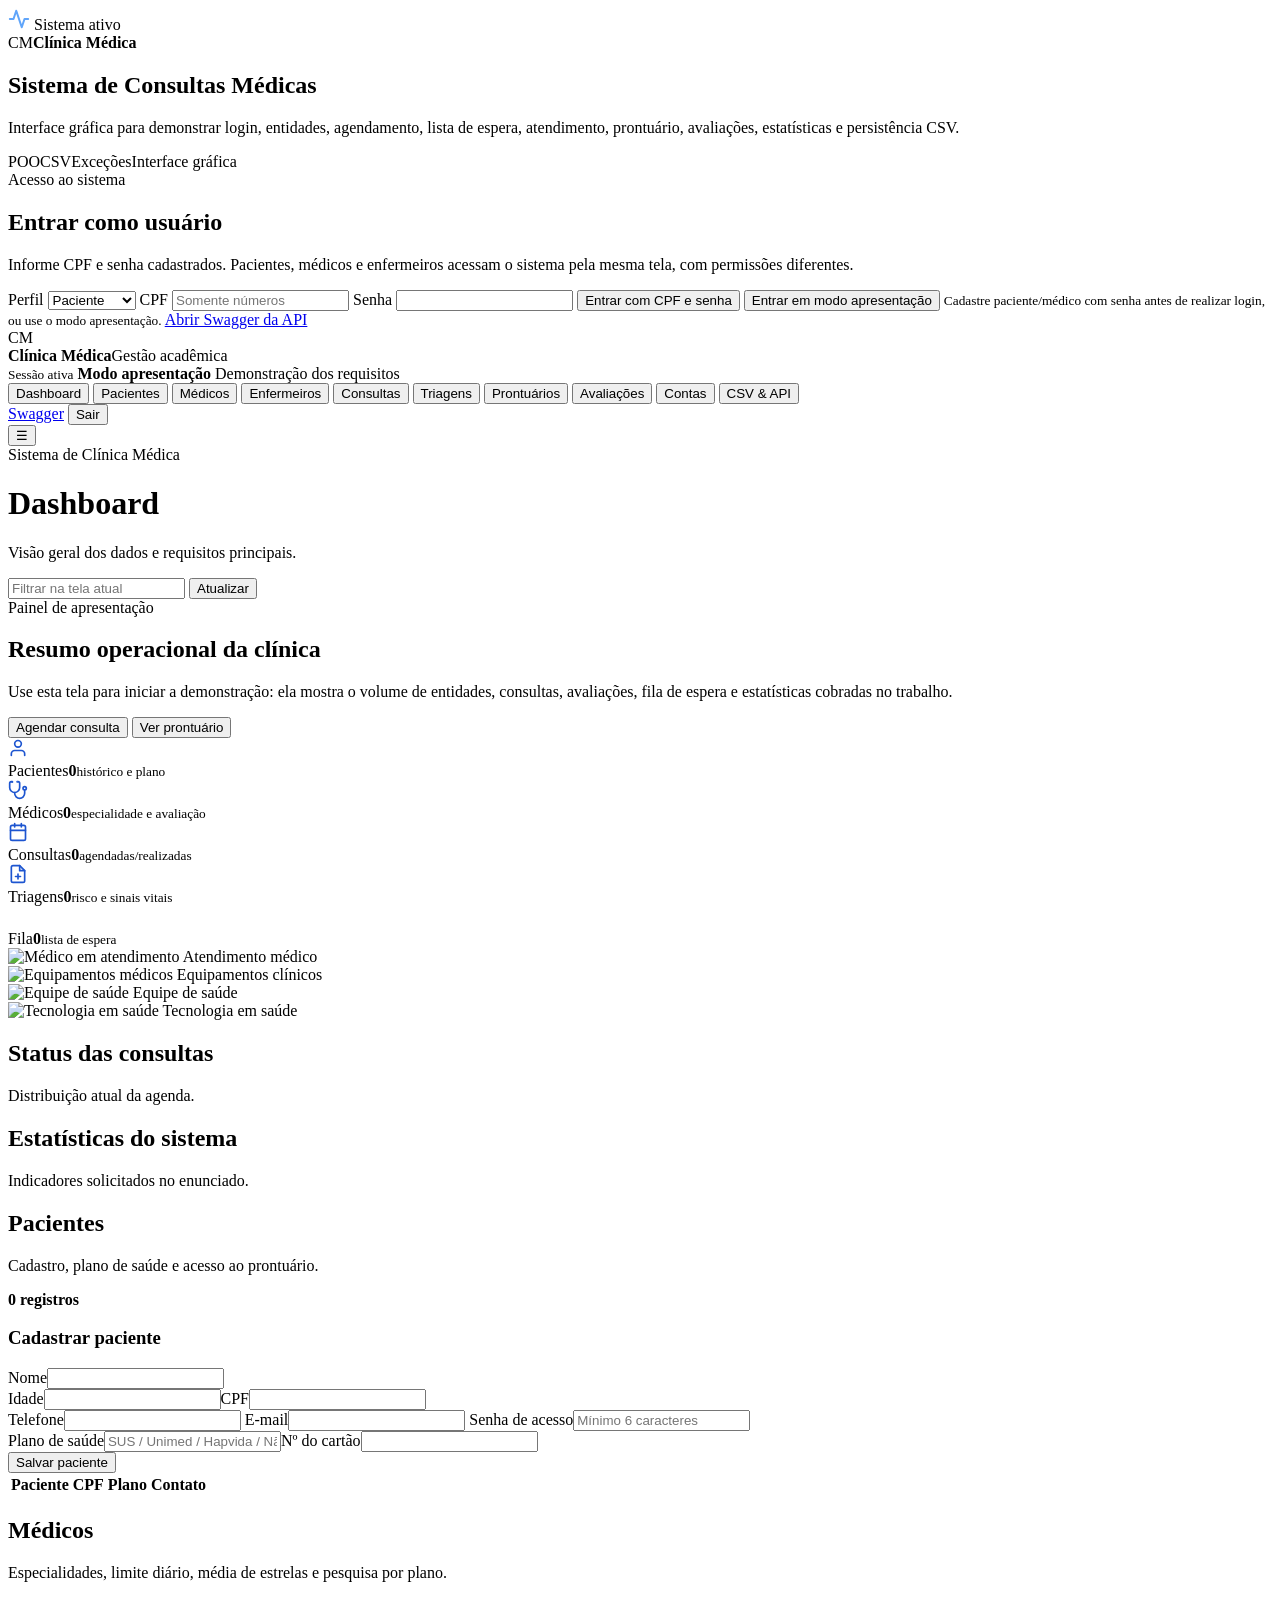
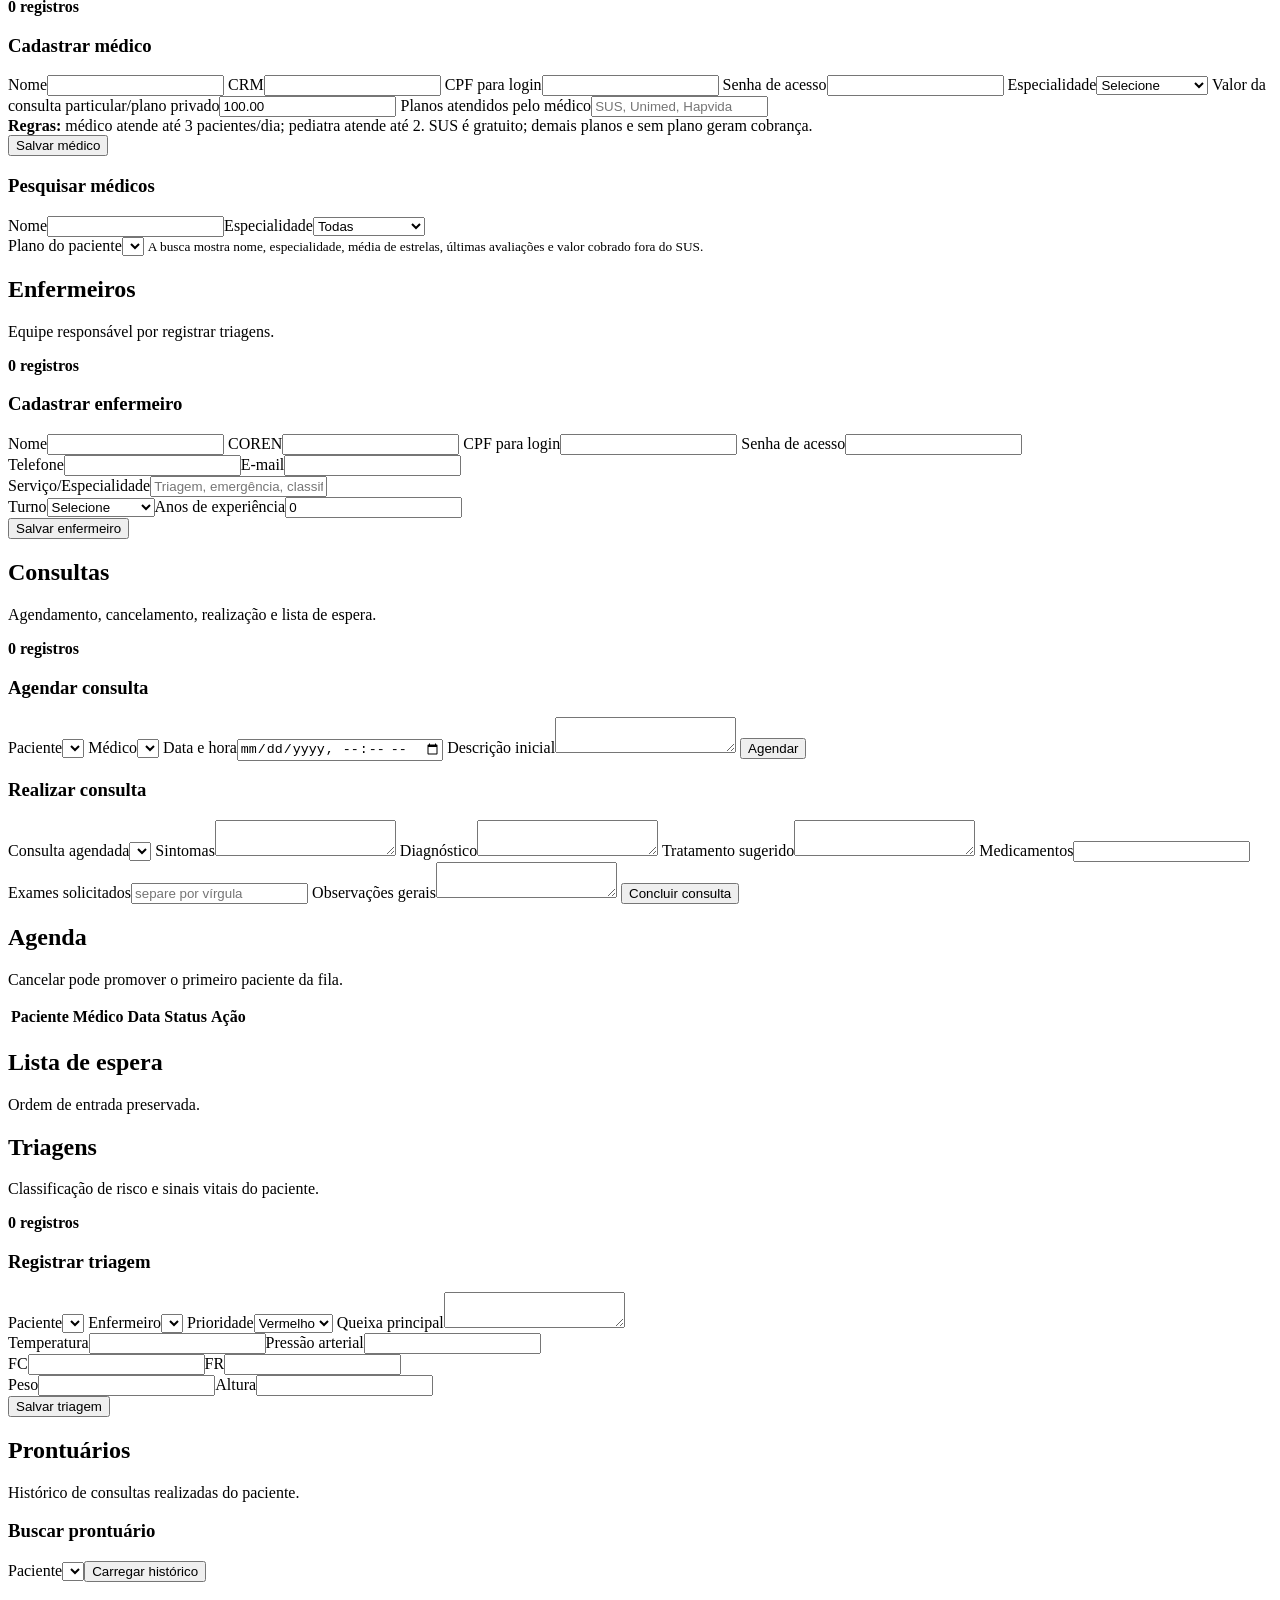
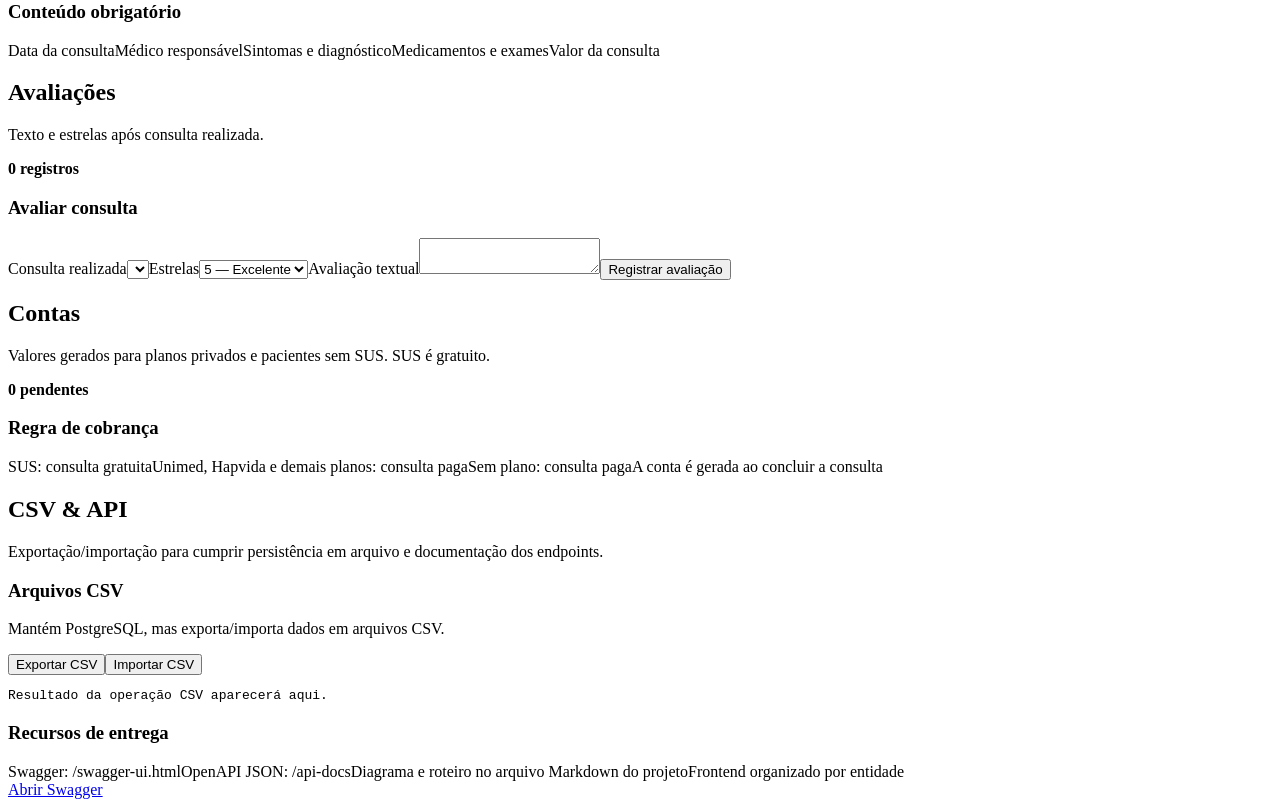
==== commit ec1f1cfd: "fazendo o front" ====
--- a/src/main/resources/static/index.html
+++ b/src/main/resources/static/index.html
@@ -4,240 +4,319 @@
   <meta charset="UTF-8" />
   <meta name="viewport" content="width=device-width, initial-scale=1.0" />
   <title>Clínica Médica | Sistema de Consultas</title>
-  <meta name="description" content="Sistema de gestão de clínica médica: pacientes, médicos, consultas, triagem, prontuário e avaliações." />
-  <link rel="preconnect" href="https://fonts.googleapis.com" />
-  <link rel="preconnect" href="https://fonts.gstatic.com" crossorigin />
-  <link rel="stylesheet" href="https://fonts.googleapis.com/css2?family=Plus+Jakarta+Sans:wght@400;500;600;700;800&family=Sora:wght@600;700;800&display=swap" />
+  <meta name="description" content="Interface gráfica do sistema de clínica médica alinhada aos requisitos da disciplina de POO" />
   <link rel="stylesheet" href="/styles.css" />
 </head>
 <body>
-<section id="login-view" class="login-view">
-  <div class="login-hero">
-    <div class="login-brand"><span>CM</span><strong>Clínica Médica</strong></div>
-    <h1>Gestão simples para o seu atendimento</h1>
-    <p>Agende consultas, registre triagens, acompanhe prontuários e avaliações em um só lugar.</p>
+
+  <!-- Blobs animados de fundo (glassmorphism base) -->
+  <div class="bg-blobs" aria-hidden="true">
+    <div class="blob blob-1"></div>
+    <div class="blob blob-2"></div>
+    <div class="blob blob-3"></div>
   </div>
 
-  <form id="login-form" class="login-card">
-    <span class="eyebrow">Acesso ao sistema</span>
-    <h2>Entrar</h2>
-    <p>Pacientes, médicos e enfermeiros acessam pela mesma tela, com permissões diferentes.</p>
-    <label>Perfil
-      <select id="login-role" name="perfil" required>
-        <option value="PACIENTE">Paciente</option>
-        <option value="MEDICO">Médico</option>
-        <option value="ENFERMEIRO">Enfermeiro</option>
-      </select>
-    </label>
-    <label>CPF
-      <input id="login-cpf" name="cpf" inputmode="numeric" autocomplete="username" placeholder="Somente números" required />
-    </label>
-    <label>Senha
-      <input id="login-password" name="senha" type="password" autocomplete="current-password" minlength="6" required />
-    </label>
-    <button class="button" type="submit">Entrar</button>
-    <button id="presentation-login" class="button button-secondary" type="button">Entrar em modo apresentação</button>
-    <small id="login-help">Use seu CPF e senha cadastrados, ou entre no modo apresentação.</small>
-  </form>
-</section>
-
-<div id="app-view" class="app-shell hidden">
-  <aside class="sidebar" id="sidebar">
-    <div class="brand">
-      <div class="brand-mark">CM</div>
-      <div><strong>Clínica Médica</strong><span>Sistema de consultas</span></div>
+  <section id="login-view" class="login-view">
+    <!-- Hero com foto médica real + glassmorphism -->
+    <div class="login-hero">
+      <!-- Chip decorativo no canto -->
+      <div class="login-hero-deco">
+        <svg width="22" height="22" viewBox="0 0 24 24" fill="none" stroke="#60a5fa" stroke-width="2.2" stroke-linecap="round" stroke-linejoin="round">
+          <polyline points="22 12 18 12 15 21 9 3 6 12 2 12"/>
+        </svg>
+        <span>Sistema ativo</span>
+      </div>
+      <div class="login-hero-content">
+        <div class="login-brand"><span>CM</span><strong>Clínica Médica</strong></div>
+        <h1>Sistema de Consultas Médicas</h1>
+        <p>Interface gráfica para demonstrar login, entidades, agendamento, lista de espera, atendimento, prontuário, avaliações, estatísticas e persistência CSV.</p>
+        <div class="requirement-strip">
+          <span>POO</span><span>CSV</span><span>Exceções</span><span>Interface gráfica</span>
+        </div>
+      </div>
     </div>
-    <div class="session-card">
-      <small>Sessão ativa</small>
-      <strong id="session-title">Modo apresentação</strong>
-      <span id="session-detail">Demonstração</span>
-    </div>
-    <nav class="menu" aria-label="Navegação por entidades">
-      <button class="menu-item active" data-section="dashboard">Dashboard</button>
-      <button class="menu-item" data-section="pacientes">Pacientes</button>
-      <button class="menu-item" data-section="medicos">Médicos</button>
-      <button class="menu-item" data-section="enfermeiros">Enfermeiros</button>
-      <button class="menu-item" data-section="consultas">Consultas</button>
-      <button class="menu-item" data-section="triagens">Triagens</button>
-      <button class="menu-item" data-section="prontuarios">Prontuários</button>
-      <button class="menu-item" data-section="avaliacoes">Avaliações</button>
-      <button class="menu-item" data-section="contas">Contas</button>
-      <button class="menu-item" data-section="dados">Dados</button>
-    </nav>
-    <div class="sidebar-footer">
-      <button id="logout-button" class="ghost-button" type="button">Sair</button>
-    </div>
-  </aside>
-
-  <main class="content">
-    <header class="topbar">
-      <button id="sidebar-toggle" class="icon-button" type="button">☰</button>
-      <div class="title-block">
-        <h1 id="page-title">Dashboard</h1>
-        <p id="page-description">Visão geral dos dados.</p>
-      </div>
-      <div class="top-actions">
-        <input id="screen-filter" type="search" placeholder="Filtrar na tela atual" />
-        <button id="refresh-button" class="button button-secondary" type="button">Atualizar</button>
-      </div>
-    </header>
-
-    <section id="alert" class="alert hidden"></section>
-
-    <section id="dashboard" class="screen active-screen">
-      <div class="hero-card">
-        <div>
-          <h2>Resumo da clínica</h2>
-          <p>Visão geral de entidades, consultas, fila e estatísticas.</p>
-        </div>
-        <div class="hero-actions">
-          <button class="button" data-go="consultas" type="button">Agendar consulta</button>
-          <button class="button button-secondary" data-go="prontuarios" type="button">Ver prontuário</button>
-        </div>
-      </div>
-      <div class="metric-grid">
-        <article class="metric"><span>Pacientes</span><strong id="metric-pacientes">0</strong></article>
-        <article class="metric"><span>Médicos</span><strong id="metric-medicos">0</strong></article>
-        <article class="metric"><span>Consultas</span><strong id="metric-consultas">0</strong></article>
-        <article class="metric"><span>Triagens</span><strong id="metric-triagens">0</strong></article>
-        <article class="metric emphasis"><span>Fila</span><strong id="metric-fila">0</strong></article>
-      </div>
-      <div class="grid two-columns">
-        <article class="panel"><div class="panel-header"><div><h2>Status das consultas</h2></div></div><div id="status-chart" class="bar-chart"></div></article>
-        <article class="panel"><div class="panel-header"><div><h2>Estatísticas</h2></div></div><div id="stats-list" class="stat-list"></div></article>
-      </div>
-    </section>
-
-    <section id="pacientes" class="screen">
-      <div class="entity-header"><div><h2>Pacientes</h2></div><strong id="total-pacientes">0 registros</strong></div>
-      <div class="grid two-columns">
-        <form id="patient-form" class="panel form-panel">
-          <h3>Cadastrar paciente</h3>
-          <label>Nome<input name="nome" required /></label>
-          <div class="form-row"><label>Idade<input name="idade" type="number" min="0" required /></label><label>CPF<input name="cpf" required /></label></div>
-          <label>Telefone<input name="telefone" required /></label>
-          <label>E-mail<input name="email" type="email" /></label>
-          <label>Senha de acesso<input name="senha" type="password" minlength="6" required placeholder="Mínimo 6 caracteres" /></label>
-          <div class="form-row"><label>Plano de saúde<input name="planoNome" placeholder="SUS / Unimed / Hapvida / Não tenho" /></label><label>Nº do cartão<input name="planoNumero" /></label></div>
-          <button class="button" type="submit">Salvar paciente</button>
-        </form>
-        <article class="panel"><div class="table-wrapper"><table><thead><tr><th>Paciente</th><th>CPF</th><th>Plano</th><th>Contato</th></tr></thead><tbody id="patients-table"></tbody></table></div></article>
-      </div>
-    </section>
-
-    <section id="medicos" class="screen">
-      <div class="entity-header"><div><h2>Médicos</h2></div><strong id="total-medicos">0 registros</strong></div>
-      <div class="grid two-columns">
-        <form id="doctor-form" class="panel form-panel">
-          <h3>Cadastrar médico</h3>
-          <label>Nome<input name="nome" required /></label>
-          <label>CRM<input name="crm" required /></label>
-          <label>CPF para login<input name="cpf" inputmode="numeric" required /></label>
-          <label>Senha de acesso<input name="senha" type="password" minlength="6" required /></label>
-          <label>Especialidade<select name="especialidade" required><option value="">Selecione</option><option value="CLINICO_GERAL">Clínico geral</option><option value="CARDIOLOGISTA">Cardiologista</option><option value="PEDIATRA">Pediatra</option><option value="DERMATOLOGISTA">Dermatologista</option></select></label>
-          <label>Valor da consulta particular<input name="valorConsultaParticular" type="number" min="1" step="0.01" value="100.00" /></label>
-          <label>Planos atendidos<input name="planosAtendidos" placeholder="SUS, Unimed, Hapvida" /></label>
-          <button class="button" type="submit">Salvar médico</button>
-        </form>
-        <article class="panel search-panel">
-          <h3>Pesquisar médicos</h3>
-          <div class="form-row"><label>Nome<input id="doctor-name-filter" /></label><label>Especialidade<select id="doctor-specialty-filter"><option value="">Todas</option><option value="CLINICO_GERAL">Clínico geral</option><option value="CARDIOLOGISTA">Cardiologista</option><option value="PEDIATRA">Pediatra</option><option value="DERMATOLOGISTA">Dermatologista</option></select></label></div>
-          <label>Plano do paciente<select id="doctor-plan-filter"></select></label>
-        </article>
-      </div>
-      <div id="doctor-search-list" class="doctor-grid lower-grid"></div>
-    </section>
-
-    <section id="enfermeiros" class="screen">
-      <div class="entity-header"><div><h2>Enfermeiros</h2></div><strong id="total-enfermeiros">0 registros</strong></div>
-      <div class="grid two-columns">
-        <form id="nurse-form" class="panel form-panel">
-          <h3>Cadastrar enfermeiro</h3>
-          <label>Nome<input name="nome" required /></label>
-          <label>COREN<input name="coren" required /></label>
-          <label>CPF para login<input name="cpf" inputmode="numeric" required /></label>
-          <label>Senha de acesso<input name="senha" type="password" minlength="6" required /></label>
-          <div class="form-row"><label>Telefone<input name="telefone" /></label><label>E-mail<input name="email" type="email" /></label></div>
-          <label>Serviço/Especialidade<input name="especialidade" placeholder="Triagem, emergência, classificação de risco" /></label>
-          <div class="form-row"><label>Turno<select name="turno" required><option value="">Selecione</option><option>MATUTINO</option><option>VESPERTINO</option><option>NOTURNO</option></select></label><label>Anos de experiência<input name="anosExperiencia" type="number" min="0" value="0" /></label></div>
-          <button class="button" type="submit">Salvar enfermeiro</button>
-        </form>
-        <article class="panel"><div id="nurses-list" class="card-list"></div></article>
-      </div>
-    </section>
-
-    <section id="consultas" class="screen">
-      <div class="entity-header"><div><h2>Consultas</h2></div><strong id="total-consultas">0 registros</strong></div>
-      <div class="grid two-columns">
-        <form id="appointment-form" class="panel form-panel">
-          <h3>Agendar consulta</h3>
-          <label>Paciente<select id="appointment-patient" name="pacienteId" required></select></label>
-          <label>Médico<select id="appointment-doctor" name="medicoId" required></select></label>
-          <label>Data e hora<input name="dataHora" type="datetime-local" required /></label>
-          <label>Descrição inicial<textarea name="observacoes"></textarea></label>
-          <button class="button" type="submit">Agendar</button>
-        </form>
-        <form id="finish-form" class="panel form-panel clinical-form">
-          <h3>Realizar consulta</h3>
-          <label>Consulta agendada<select id="finish-appointment" name="consultaId" required></select></label>
-          <label>Sintomas<textarea name="sintomas" required></textarea></label>
-          <label>Diagnóstico<textarea name="diagnostico" required></textarea></label>
-          <label>Tratamento sugerido<textarea name="tratamentoSugerido"></textarea></label>
-          <label>Medicamentos<input name="medicamentos" /></label>
-          <label>Exames solicitados<input name="examesSolicitados" placeholder="separe por vírgula" /></label>
-          <label>Observações gerais<textarea name="observacoesGerais"></textarea></label>
-          <button class="button" type="submit">Concluir consulta</button>
-        </form>
-      </div>
-      <div class="grid two-columns lower-grid">
-        <article class="panel"><div class="panel-header"><div><h2>Agenda</h2></div></div><div class="table-wrapper"><table><thead><tr><th>Paciente</th><th>Médico</th><th>Data</th><th>Status</th><th>Ação</th></tr></thead><tbody id="appointments-table"></tbody></table></div></article>
-        <article class="panel"><div class="panel-header"><div><h2>Lista de espera</h2></div></div><div id="wait-list" class="card-list"></div></article>
-      </div>
-    </section>
-
-    <section id="triagens" class="screen">
-      <div class="entity-header"><div><h2>Triagens</h2></div><strong id="total-triagens">0 registros</strong></div>
-      <div class="grid two-columns">
-        <form id="screening-form" class="panel form-panel">
-          <h3>Registrar triagem</h3>
-          <label>Paciente<select id="screening-patient" name="pacienteId" required></select></label>
-          <label>Enfermeiro<select id="screening-nurse" name="enfermeiroId" required></select></label>
-          <label>Prioridade<select name="prioridade" required><option value="VERMELHO">Vermelho</option><option value="LARANJA">Laranja</option><option value="AMARELO">Amarelo</option><option value="VERDE">Verde</option><option value="AZUL">Azul</option></select></label>
-          <label>Queixa principal<textarea name="queixaPrincipal" required></textarea></label>
-          <div class="form-row"><label>Temperatura<input name="temperatura" type="number" step="0.1" /></label><label>Pressão arterial<input name="pressaoArterial" /></label></div>
-          <div class="form-row"><label>FC<input name="frequenciaCardiaca" type="number" /></label><label>FR<input name="frequenciaRespiratoria" type="number" /></label></div>
-          <div class="form-row"><label>Peso<input name="peso" type="number" step="0.1" /></label><label>Altura<input name="altura" type="number" step="0.01" /></label></div>
-          <button class="button" type="submit">Salvar triagem</button>
-        </form>
-        <article class="panel"><div id="screenings-list" class="card-list"></div></article>
-      </div>
-    </section>
-
-    <section id="prontuarios" class="screen">
-      <div class="entity-header"><div><h2>Prontuários</h2></div></div>
-      <form id="record-form" class="panel form-panel"><h3>Buscar prontuário</h3><label>Paciente<select id="record-patient" name="pacienteId" required></select></label><button class="button" type="submit">Carregar histórico</button></form>
-      <article class="panel lower-grid"><div id="medical-record-list" class="timeline"></div></article>
-    </section>
-
-    <section id="avaliacoes" class="screen">
-      <div class="entity-header"><div><h2>Avaliações</h2></div><strong id="total-avaliacoes">0 registros</strong></div>
-      <div class="grid two-columns">
-        <form id="review-form" class="panel form-panel"><h3>Avaliar consulta</h3><label>Consulta realizada<select id="review-appointment" name="consultaId" required></select></label><label>Estrelas<select name="estrelas" required><option value="5">5 — Excelente</option><option value="4">4 — Bom</option><option value="3">3 — Regular</option><option value="2">2 — Ruim</option><option value="1">1 — Péssimo</option></select></label><label>Avaliação textual<textarea name="texto"></textarea></label><button class="button" type="submit">Registrar avaliação</button></form>
-        <article class="panel"><div id="reviews-list" class="card-list"></div></article>
-      </div>
-    </section>
-
-    <section id="contas" class="screen">
-      <div class="entity-header"><div><h2>Contas</h2></div><strong id="total-contas">0 pendentes</strong></div>
-      <article class="panel lower-grid"><div id="accounts-list" class="card-list"></div></article>
-    </section>
-
-    <section id="dados" class="screen">
-      <div class="entity-header"><div><h2>Dados</h2></div></div>
-      <article class="panel form-panel"><h3>Arquivos CSV</h3><p class="muted">Exporte ou importe os dados do sistema em arquivos CSV.</p><div class="button-row"><button id="export-csv" class="button" type="button">Exportar CSV</button><button id="import-csv" class="button button-secondary" type="button">Importar CSV</button></div><pre id="csv-output" class="code-output">Resultado da operação CSV aparecerá aqui.</pre></article>
-    </section>
-  </main>
-</div>
-<script src="/app.js"></script>
+
+    <form id="login-form" class="login-card">
+      <span class="eyebrow">Acesso ao sistema</span>
+      <h2>Entrar como usuário</h2>
+      <p>Informe CPF e senha cadastrados. Pacientes, médicos e enfermeiros acessam o sistema pela mesma tela, com permissões diferentes.</p>
+      <label>Perfil
+        <select id="login-role" name="perfil" required>
+          <option value="PACIENTE">Paciente</option>
+          <option value="MEDICO">Médico</option>
+          <option value="ENFERMEIRO">Enfermeiro</option>
+        </select>
+      </label>
+      <label>CPF
+        <input id="login-cpf" name="cpf" inputmode="numeric" autocomplete="username" placeholder="Somente números" required />
+      </label>
+      <label>Senha
+        <input id="login-password" name="senha" type="password" autocomplete="current-password" minlength="6" required />
+      </label>
+      <button class="button" type="submit">Entrar com CPF e senha</button>
+      <button id="presentation-login" class="button button-secondary" type="button">Entrar em modo apresentação</button>
+      <small id="login-help">Cadastre paciente/médico com senha antes de realizar login, ou use o modo apresentação.</small>
+      <a href="/swagger-ui.html" target="_blank" rel="noopener">Abrir Swagger da API</a>
+    </form>
+  </section>
+
+  <div id="app-view" class="app-shell hidden">
+    <aside class="sidebar" id="sidebar">
+      <div class="brand">
+        <div class="brand-mark">CM</div>
+        <div><strong>Clínica Médica</strong><span>Gestão acadêmica</span></div>
+      </div>
+      <div class="session-card">
+        <small>Sessão ativa</small>
+        <strong id="session-title">Modo apresentação</strong>
+        <span id="session-detail">Demonstração dos requisitos</span>
+      </div>
+      <nav class="menu" aria-label="Navegação por entidades">
+        <button class="menu-item active" data-section="dashboard">Dashboard</button>
+        <button class="menu-item" data-section="pacientes">Pacientes</button>
+        <button class="menu-item" data-section="medicos">Médicos</button>
+        <button class="menu-item" data-section="enfermeiros">Enfermeiros</button>
+        <button class="menu-item" data-section="consultas">Consultas</button>
+        <button class="menu-item" data-section="triagens">Triagens</button>
+        <button class="menu-item" data-section="prontuarios">Prontuários</button>
+        <button class="menu-item" data-section="avaliacoes">Avaliações</button>
+        <button class="menu-item" data-section="contas">Contas</button>
+        <button class="menu-item" data-section="dados">CSV & API</button>
+      </nav>
+      <div class="sidebar-footer">
+        <a href="/swagger-ui.html" target="_blank" rel="noopener">Swagger</a>
+        <button id="logout-button" class="ghost-button" type="button">Sair</button>
+      </div>
+    </aside>
+
+    <main class="content">
+      <header class="topbar">
+        <button id="sidebar-toggle" class="icon-button" type="button">☰</button>
+        <div class="title-block">
+          <span class="eyebrow">Sistema de Clínica Médica</span>
+          <h1 id="page-title">Dashboard</h1>
+          <p id="page-description">Visão geral dos dados e requisitos principais.</p>
+        </div>
+        <div class="top-actions">
+          <input id="screen-filter" type="search" placeholder="Filtrar na tela atual" />
+          <button id="refresh-button" class="button button-secondary" type="button">Atualizar</button>
+        </div>
+      </header>
+
+      <section id="alert" class="alert hidden"></section>
+
+      <section id="dashboard" class="screen active-screen">
+        <div class="hero-card">
+          <div>
+            <span class="eyebrow">Painel de apresentação</span>
+            <h2>Resumo operacional da clínica</h2>
+            <p>Use esta tela para iniciar a demonstração: ela mostra o volume de entidades, consultas, avaliações, fila de espera e estatísticas cobradas no trabalho.</p>
+          </div>
+          <div class="hero-actions">
+            <button class="button" data-go="consultas" type="button">Agendar consulta</button>
+            <button class="button button-secondary" data-go="prontuarios" type="button">Ver prontuário</button>
+          </div>
+        </div>
+
+        <!-- Métricas com ícones SVG médicos -->
+        <div class="metric-grid">
+          <article class="metric">
+            <div class="metric-icon">
+              <svg width="20" height="20" viewBox="0 0 24 24" fill="none" stroke="#1d55d0" stroke-width="2" stroke-linecap="round" stroke-linejoin="round"><path d="M20 21v-2a4 4 0 0 0-4-4H8a4 4 0 0 0-4 4v2"/><circle cx="12" cy="7" r="4"/></svg>
+            </div>
+            <span>Pacientes</span><strong id="metric-pacientes">0</strong><small>histórico e plano</small>
+          </article>
+          <article class="metric">
+            <div class="metric-icon">
+              <svg width="20" height="20" viewBox="0 0 24 24" fill="none" stroke="#1d55d0" stroke-width="2" stroke-linecap="round" stroke-linejoin="round"><path d="M4.8 2.3A.3.3 0 1 0 5 2H4a2 2 0 0 0-2 2v5a6 6 0 0 0 6 6v0a6 6 0 0 0 6-6V4a2 2 0 0 0-2-2h-1a.2.2 0 1 0 .3.3"/><path d="M8 15v1a6 6 0 0 0 6 6v0a6 6 0 0 0 6-6v-4"/><circle cx="20" cy="10" r="2"/></svg>
+            </div>
+            <span>Médicos</span><strong id="metric-medicos">0</strong><small>especialidade e avaliação</small>
+          </article>
+          <article class="metric">
+            <div class="metric-icon">
+              <svg width="20" height="20" viewBox="0 0 24 24" fill="none" stroke="#1d55d0" stroke-width="2" stroke-linecap="round" stroke-linejoin="round"><rect x="3" y="4" width="18" height="18" rx="2" ry="2"/><line x1="16" y1="2" x2="16" y2="6"/><line x1="8" y1="2" x2="8" y2="6"/><line x1="3" y1="10" x2="21" y2="10"/></svg>
+            </div>
+            <span>Consultas</span><strong id="metric-consultas">0</strong><small>agendadas/realizadas</small>
+          </article>
+          <article class="metric">
+            <div class="metric-icon">
+              <svg width="20" height="20" viewBox="0 0 24 24" fill="none" stroke="#1d55d0" stroke-width="2" stroke-linecap="round" stroke-linejoin="round"><path d="M14 2H6a2 2 0 0 0-2 2v16a2 2 0 0 0 2 2h12a2 2 0 0 0 2-2V8z"/><polyline points="14 2 14 8 20 8"/><line x1="12" y1="18" x2="12" y2="12"/><line x1="9" y1="15" x2="15" y2="15"/></svg>
+            </div>
+            <span>Triagens</span><strong id="metric-triagens">0</strong><small>risco e sinais vitais</small>
+          </article>
+          <article class="metric emphasis">
+            <div class="metric-icon">
+              <svg width="20" height="20" viewBox="0 0 24 24" fill="none" stroke="rgba(255,255,255,0.90)" stroke-width="2" stroke-linecap="round" stroke-linejoin="round"><polyline points="22 12 18 12 15 21 9 3 6 12 2 12"/></svg>
+            </div>
+            <span>Fila</span><strong id="metric-fila">0</strong><small>lista de espera</small>
+          </article>
+        </div>
+
+        <!-- Imagens de saúde -->
+        <div class="health-strip" aria-label="Imagens ilustrativas de saúde">
+          <div class="health-img-card">
+            <img src="https://images.unsplash.com/photo-1576091160550-2173dba999ef?w=400&h=300&fit=crop&q=80" alt="Médico em atendimento" loading="lazy" />
+            <span class="img-label">Atendimento médico</span>
+          </div>
+          <div class="health-img-card">
+            <img src="https://images.unsplash.com/photo-1579684385127-1ef15d508118?w=400&h=300&fit=crop&q=80" alt="Equipamentos médicos" loading="lazy" />
+            <span class="img-label">Equipamentos clínicos</span>
+          </div>
+          <div class="health-img-card">
+            <img src="https://images.unsplash.com/photo-1530026186672-2cd00ffc50fe?w=400&h=300&fit=crop&q=80" alt="Equipe de saúde" loading="lazy" />
+            <span class="img-label">Equipe de saúde</span>
+          </div>
+          <div class="health-img-card">
+            <img src="https://images.unsplash.com/photo-1631217868264-e5b90bb7e133?w=400&h=300&fit=crop&q=80" alt="Tecnologia em saúde" loading="lazy" />
+            <span class="img-label">Tecnologia em saúde</span>
+          </div>
+        </div>
+
+        <div class="grid two-columns">
+          <article class="panel"><div class="panel-header"><div><h2>Status das consultas</h2><p>Distribuição atual da agenda.</p></div></div><div id="status-chart" class="bar-chart"></div></article>
+          <article class="panel"><div class="panel-header"><div><h2>Estatísticas do sistema</h2><p>Indicadores solicitados no enunciado.</p></div></div><div id="stats-list" class="stat-list"></div></article>
+        </div>
+      </section>
+
+      <section id="pacientes" class="screen">
+        <div class="entity-header"><div><h2>Pacientes</h2><p>Cadastro, plano de saúde e acesso ao prontuário.</p></div><strong id="total-pacientes">0 registros</strong></div>
+        <div class="grid two-columns">
+          <form id="patient-form" class="panel form-panel">
+            <h3>Cadastrar paciente</h3>
+            <label>Nome<input name="nome" required /></label>
+            <div class="form-row"><label>Idade<input name="idade" type="number" min="0" required /></label><label>CPF<input name="cpf" required /></label></div>
+            <label>Telefone<input name="telefone" required /></label>
+            <label>E-mail<input name="email" type="email" /></label>
+            <label>Senha de acesso<input name="senha" type="password" minlength="6" required placeholder="Mínimo 6 caracteres" /></label>
+            <div class="form-row"><label>Plano de saúde<input name="planoNome" placeholder="SUS / Unimed / Hapvida / Não tenho" /></label><label>Nº do cartão<input name="planoNumero" /></label></div>
+            <button class="button" type="submit">Salvar paciente</button>
+          </form>
+          <article class="panel"><div class="table-wrapper"><table><thead><tr><th>Paciente</th><th>CPF</th><th>Plano</th><th>Contato</th></tr></thead><tbody id="patients-table"></tbody></table></div></article>
+        </div>
+      </section>
+
+      <section id="medicos" class="screen">
+        <div class="entity-header"><div><h2>Médicos</h2><p>Especialidades, limite diário, média de estrelas e pesquisa por plano.</p></div><strong id="total-medicos">0 registros</strong></div>
+        <div class="grid two-columns">
+          <form id="doctor-form" class="panel form-panel">
+            <h3>Cadastrar médico</h3>
+            <label>Nome<input name="nome" required /></label>
+            <label>CRM<input name="crm" required /></label>
+            <label>CPF para login<input name="cpf" inputmode="numeric" required /></label>
+            <label>Senha de acesso<input name="senha" type="password" minlength="6" required /></label>
+            <label>Especialidade<select name="especialidade" required><option value="">Selecione</option><option value="CLINICO_GERAL">Clínico geral</option><option value="CARDIOLOGISTA">Cardiologista</option><option value="PEDIATRA">Pediatra</option><option value="DERMATOLOGISTA">Dermatologista</option></select></label>
+            <label>Valor da consulta particular/plano privado<input name="valorConsultaParticular" type="number" min="1" step="0.01" value="100.00" /></label>
+            <label>Planos atendidos pelo médico<input name="planosAtendidos" placeholder="SUS, Unimed, Hapvida" /></label>
+            <div class="rule-box"><strong>Regras:</strong> médico atende até 3 pacientes/dia; pediatra atende até 2. SUS é gratuito; demais planos e sem plano geram cobrança.</div>
+            <button class="button" type="submit">Salvar médico</button>
+          </form>
+          <article class="panel search-panel">
+            <h3>Pesquisar médicos</h3>
+            <div class="form-row"><label>Nome<input id="doctor-name-filter" /></label><label>Especialidade<select id="doctor-specialty-filter"><option value="">Todas</option><option value="CLINICO_GERAL">Clínico geral</option><option value="CARDIOLOGISTA">Cardiologista</option><option value="PEDIATRA">Pediatra</option><option value="DERMATOLOGISTA">Dermatologista</option></select></label></div>
+            <label>Plano do paciente<select id="doctor-plan-filter"></select></label>
+            <small class="hint">A busca mostra nome, especialidade, média de estrelas, últimas avaliações e valor cobrado fora do SUS.</small>
+          </article>
+        </div>
+        <div id="doctor-search-list" class="doctor-grid lower-grid"></div>
+      </section>
+
+      <section id="enfermeiros" class="screen">
+        <div class="entity-header"><div><h2>Enfermeiros</h2><p>Equipe responsável por registrar triagens.</p></div><strong id="total-enfermeiros">0 registros</strong></div>
+        <div class="grid two-columns">
+          <form id="nurse-form" class="panel form-panel">
+            <h3>Cadastrar enfermeiro</h3>
+            <label>Nome<input name="nome" required /></label>
+            <label>COREN<input name="coren" required /></label>
+            <label>CPF para login<input name="cpf" inputmode="numeric" required /></label>
+            <label>Senha de acesso<input name="senha" type="password" minlength="6" required /></label>
+            <div class="form-row"><label>Telefone<input name="telefone" /></label><label>E-mail<input name="email" type="email" /></label></div>
+            <label>Serviço/Especialidade<input name="especialidade" placeholder="Triagem, emergência, classificação de risco" /></label>
+            <div class="form-row"><label>Turno<select name="turno" required><option value="">Selecione</option><option>MATUTINO</option><option>VESPERTINO</option><option>NOTURNO</option></select></label><label>Anos de experiência<input name="anosExperiencia" type="number" min="0" value="0" /></label></div>
+            <button class="button" type="submit">Salvar enfermeiro</button>
+          </form>
+          <article class="panel"><div id="nurses-list" class="card-list"></div></article>
+        </div>
+      </section>
+
+      <section id="consultas" class="screen">
+        <div class="entity-header"><div><h2>Consultas</h2><p>Agendamento, cancelamento, realização e lista de espera.</p></div><strong id="total-consultas">0 registros</strong></div>
+        <div class="grid two-columns">
+          <form id="appointment-form" class="panel form-panel">
+            <h3>Agendar consulta</h3>
+            <label>Paciente<select id="appointment-patient" name="pacienteId" required></select></label>
+            <label>Médico<select id="appointment-doctor" name="medicoId" required></select></label>
+            <label>Data e hora<input name="dataHora" type="datetime-local" required /></label>
+            <label>Descrição inicial<textarea name="observacoes"></textarea></label>
+            <button class="button" type="submit">Agendar</button>
+          </form>
+          <form id="finish-form" class="panel form-panel clinical-form">
+            <h3>Realizar consulta</h3>
+            <label>Consulta agendada<select id="finish-appointment" name="consultaId" required></select></label>
+            <label>Sintomas<textarea name="sintomas" required></textarea></label>
+            <label>Diagnóstico<textarea name="diagnostico" required></textarea></label>
+            <label>Tratamento sugerido<textarea name="tratamentoSugerido"></textarea></label>
+            <label>Medicamentos<input name="medicamentos" /></label>
+            <label>Exames solicitados<input name="examesSolicitados" placeholder="separe por vírgula" /></label>
+            <label>Observações gerais<textarea name="observacoesGerais"></textarea></label>
+            <button class="button" type="submit">Concluir consulta</button>
+          </form>
+        </div>
+        <div class="grid two-columns lower-grid">
+          <article class="panel"><div class="panel-header"><div><h2>Agenda</h2><p>Cancelar pode promover o primeiro paciente da fila.</p></div></div><div class="table-wrapper"><table><thead><tr><th>Paciente</th><th>Médico</th><th>Data</th><th>Status</th><th>Ação</th></tr></thead><tbody id="appointments-table"></tbody></table></div></article>
+          <article class="panel"><div class="panel-header"><div><h2>Lista de espera</h2><p>Ordem de entrada preservada.</p></div></div><div id="wait-list" class="card-list"></div></article>
+        </div>
+      </section>
+
+      <section id="triagens" class="screen">
+        <div class="entity-header"><div><h2>Triagens</h2><p>Classificação de risco e sinais vitais do paciente.</p></div><strong id="total-triagens">0 registros</strong></div>
+        <div class="grid two-columns">
+          <form id="screening-form" class="panel form-panel">
+            <h3>Registrar triagem</h3>
+            <label>Paciente<select id="screening-patient" name="pacienteId" required></select></label>
+            <label>Enfermeiro<select id="screening-nurse" name="enfermeiroId" required></select></label>
+            <label>Prioridade<select name="prioridade" required><option value="VERMELHO">Vermelho</option><option value="LARANJA">Laranja</option><option value="AMARELO">Amarelo</option><option value="VERDE">Verde</option><option value="AZUL">Azul</option></select></label>
+            <label>Queixa principal<textarea name="queixaPrincipal" required></textarea></label>
+            <div class="form-row"><label>Temperatura<input name="temperatura" type="number" step="0.1" /></label><label>Pressão arterial<input name="pressaoArterial" /></label></div>
+            <div class="form-row"><label>FC<input name="frequenciaCardiaca" type="number" /></label><label>FR<input name="frequenciaRespiratoria" type="number" /></label></div>
+            <div class="form-row"><label>Peso<input name="peso" type="number" step="0.1" /></label><label>Altura<input name="altura" type="number" step="0.01" /></label></div>
+            <button class="button" type="submit">Salvar triagem</button>
+          </form>
+          <article class="panel"><div id="screenings-list" class="card-list"></div></article>
+        </div>
+      </section>
+
+      <section id="prontuarios" class="screen">
+        <div class="entity-header"><div><h2>Prontuários</h2><p>Histórico de consultas realizadas do paciente.</p></div></div>
+        <div class="grid two-columns">
+          <form id="record-form" class="panel form-panel"><h3>Buscar prontuário</h3><label>Paciente<select id="record-patient" name="pacienteId" required></select></label><button class="button" type="submit">Carregar histórico</button></form>
+          <article class="panel requirement-panel"><h3>Conteúdo obrigatório</h3><div class="checklist"><span>Data da consulta</span><span>Médico responsável</span><span>Sintomas e diagnóstico</span><span>Medicamentos e exames</span><span>Valor da consulta</span></div></article>
+        </div>
+        <article class="panel lower-grid"><div id="medical-record-list" class="timeline"></div></article>
+      </section>
+
+      <section id="avaliacoes" class="screen">
+        <div class="entity-header"><div><h2>Avaliações</h2><p>Texto e estrelas após consulta realizada.</p></div><strong id="total-avaliacoes">0 registros</strong></div>
+        <div class="grid two-columns">
+          <form id="review-form" class="panel form-panel"><h3>Avaliar consulta</h3><label>Consulta realizada<select id="review-appointment" name="consultaId" required></select></label><label>Estrelas<select name="estrelas" required><option value="5">5 — Excelente</option><option value="4">4 — Bom</option><option value="3">3 — Regular</option><option value="2">2 — Ruim</option><option value="1">1 — Péssimo</option></select></label><label>Avaliação textual<textarea name="texto"></textarea></label><button class="button" type="submit">Registrar avaliação</button></form>
+          <article class="panel"><div id="reviews-list" class="card-list"></div></article>
+        </div>
+      </section>
+
+      <section id="contas" class="screen">
+        <div class="entity-header"><div><h2>Contas</h2><p>Valores gerados para planos privados e pacientes sem SUS. SUS é gratuito.</p></div><strong id="total-contas">0 pendentes</strong></div>
+        <article class="panel requirement-panel"><h3>Regra de cobrança</h3><div class="checklist"><span>SUS: consulta gratuita</span><span>Unimed, Hapvida e demais planos: consulta paga</span><span>Sem plano: consulta paga</span><span>A conta é gerada ao concluir a consulta</span></div></article>
+        <article class="panel lower-grid"><div id="accounts-list" class="card-list"></div></article>
+      </section>
+
+      <section id="dados" class="screen">
+        <div class="entity-header"><div><h2>CSV & API</h2><p>Exportação/importação para cumprir persistência em arquivo e documentação dos endpoints.</p></div></div>
+        <div class="grid two-columns">
+          <article class="panel form-panel"><h3>Arquivos CSV</h3><p class="muted">Mantém PostgreSQL, mas exporta/importa dados em arquivos CSV.</p><div class="button-row"><button id="export-csv" class="button" type="button">Exportar CSV</button><button id="import-csv" class="button button-secondary" type="button">Importar CSV</button></div><pre id="csv-output" class="code-output">Resultado da operação CSV aparecerá aqui.</pre></article>
+          <article class="panel requirement-panel"><h3>Recursos de entrega</h3><div class="checklist"><span>Swagger: /swagger-ui.html</span><span>OpenAPI JSON: /api-docs</span><span>Diagrama e roteiro no arquivo Markdown do projeto</span><span>Frontend organizado por entidade</span></div><a class="button" href="/swagger-ui.html" target="_blank" rel="noopener">Abrir Swagger</a></article>
+        </div>
+      </section>
+    </main>
+  </div>
+  <script src="/app.js"></script>
 </body>
 </html>
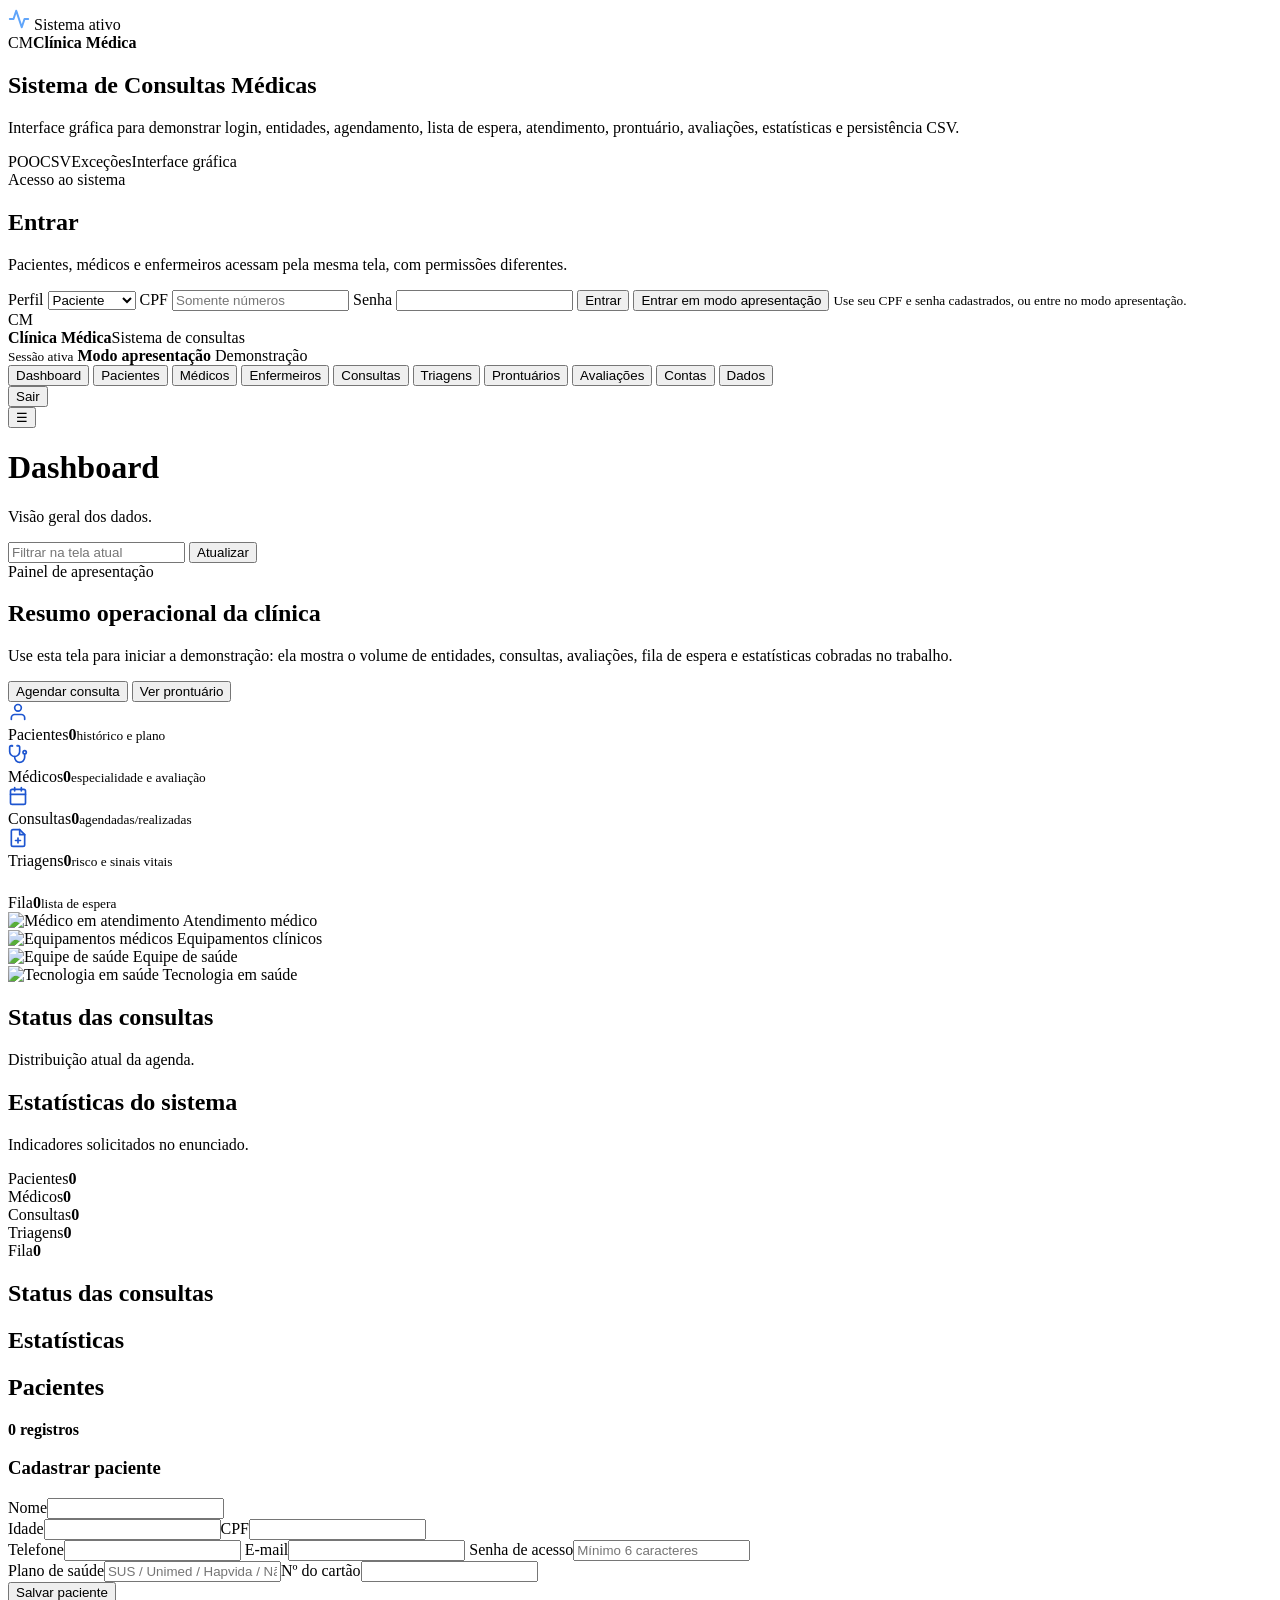
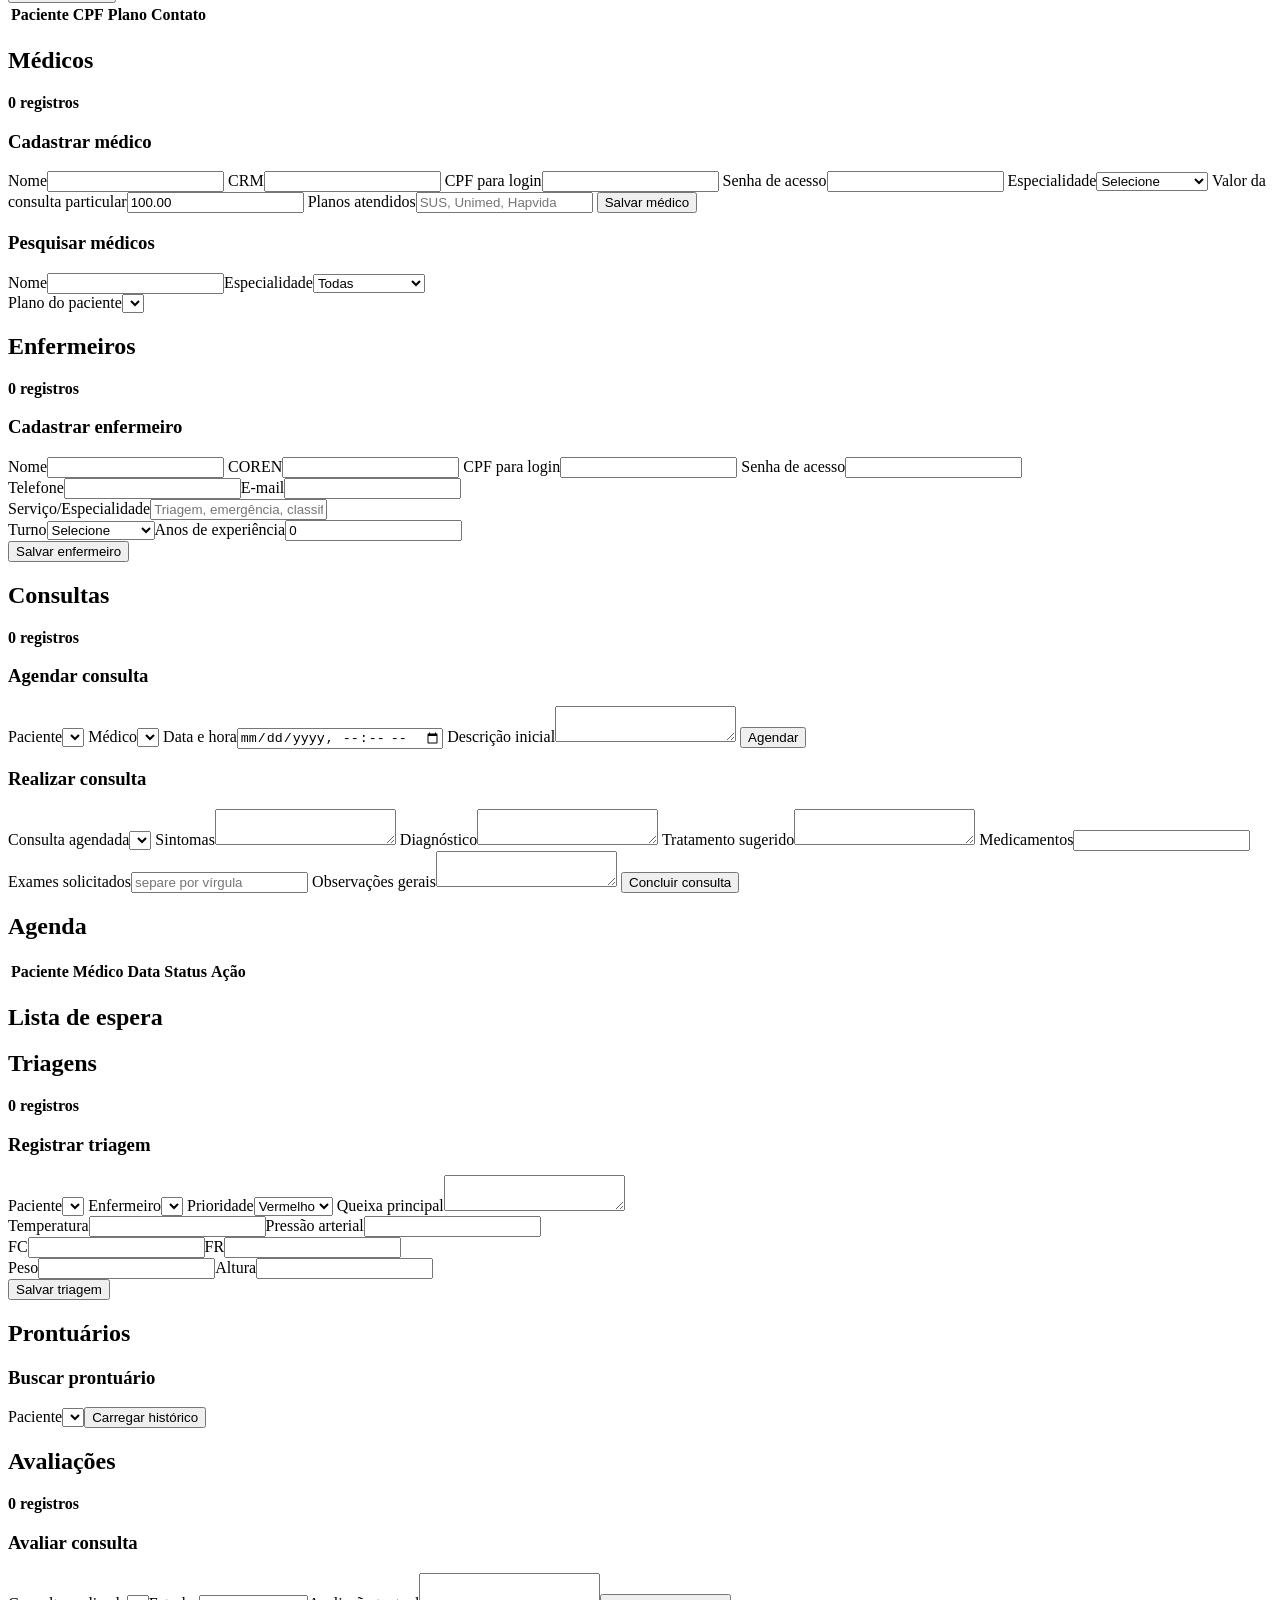
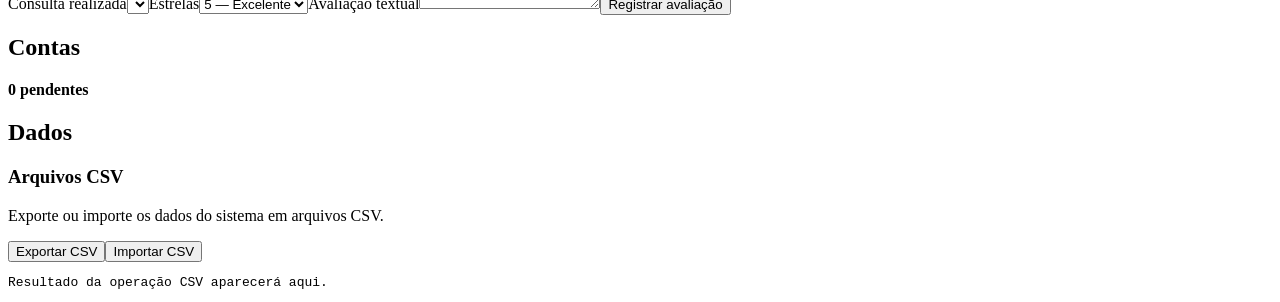
==== commit b79246fa: "Merge branch 'main' into Alterações-Lucas" ====
--- a/src/main/resources/static/index.html
+++ b/src/main/resources/static/index.html
@@ -4,7 +4,10 @@
   <meta charset="UTF-8" />
   <meta name="viewport" content="width=device-width, initial-scale=1.0" />
   <title>Clínica Médica | Sistema de Consultas</title>
-  <meta name="description" content="Interface gráfica do sistema de clínica médica alinhada aos requisitos da disciplina de POO" />
+  <meta name="description" content="Sistema de gestão de clínica médica: pacientes, médicos, consultas, triagem, prontuário e avaliações." />
+  <link rel="preconnect" href="https://fonts.googleapis.com" />
+  <link rel="preconnect" href="https://fonts.gstatic.com" crossorigin />
+  <link rel="stylesheet" href="https://fonts.googleapis.com/css2?family=Plus+Jakarta+Sans:wght@400;500;600;700;800&family=Sora:wght@600;700;800&display=swap" />
   <link rel="stylesheet" href="/styles.css" />
 </head>
 <body>
@@ -36,72 +39,71 @@
       </div>
     </div>
 
-    <form id="login-form" class="login-card">
-      <span class="eyebrow">Acesso ao sistema</span>
-      <h2>Entrar como usuário</h2>
-      <p>Informe CPF e senha cadastrados. Pacientes, médicos e enfermeiros acessam o sistema pela mesma tela, com permissões diferentes.</p>
-      <label>Perfil
-        <select id="login-role" name="perfil" required>
-          <option value="PACIENTE">Paciente</option>
-          <option value="MEDICO">Médico</option>
-          <option value="ENFERMEIRO">Enfermeiro</option>
-        </select>
-      </label>
-      <label>CPF
-        <input id="login-cpf" name="cpf" inputmode="numeric" autocomplete="username" placeholder="Somente números" required />
-      </label>
-      <label>Senha
-        <input id="login-password" name="senha" type="password" autocomplete="current-password" minlength="6" required />
-      </label>
-      <button class="button" type="submit">Entrar com CPF e senha</button>
-      <button id="presentation-login" class="button button-secondary" type="button">Entrar em modo apresentação</button>
-      <small id="login-help">Cadastre paciente/médico com senha antes de realizar login, ou use o modo apresentação.</small>
-      <a href="/swagger-ui.html" target="_blank" rel="noopener">Abrir Swagger da API</a>
-    </form>
-  </section>
-
-  <div id="app-view" class="app-shell hidden">
-    <aside class="sidebar" id="sidebar">
-      <div class="brand">
-        <div class="brand-mark">CM</div>
-        <div><strong>Clínica Médica</strong><span>Gestão acadêmica</span></div>
-      </div>
-      <div class="session-card">
-        <small>Sessão ativa</small>
-        <strong id="session-title">Modo apresentação</strong>
-        <span id="session-detail">Demonstração dos requisitos</span>
-      </div>
-      <nav class="menu" aria-label="Navegação por entidades">
-        <button class="menu-item active" data-section="dashboard">Dashboard</button>
-        <button class="menu-item" data-section="pacientes">Pacientes</button>
-        <button class="menu-item" data-section="medicos">Médicos</button>
-        <button class="menu-item" data-section="enfermeiros">Enfermeiros</button>
-        <button class="menu-item" data-section="consultas">Consultas</button>
-        <button class="menu-item" data-section="triagens">Triagens</button>
-        <button class="menu-item" data-section="prontuarios">Prontuários</button>
-        <button class="menu-item" data-section="avaliacoes">Avaliações</button>
-        <button class="menu-item" data-section="contas">Contas</button>
-        <button class="menu-item" data-section="dados">CSV & API</button>
-      </nav>
-      <div class="sidebar-footer">
-        <a href="/swagger-ui.html" target="_blank" rel="noopener">Swagger</a>
-        <button id="logout-button" class="ghost-button" type="button">Sair</button>
-      </div>
-    </aside>
-
-    <main class="content">
-      <header class="topbar">
-        <button id="sidebar-toggle" class="icon-button" type="button">☰</button>
-        <div class="title-block">
-          <span class="eyebrow">Sistema de Clínica Médica</span>
-          <h1 id="page-title">Dashboard</h1>
-          <p id="page-description">Visão geral dos dados e requisitos principais.</p>
-        </div>
-        <div class="top-actions">
-          <input id="screen-filter" type="search" placeholder="Filtrar na tela atual" />
-          <button id="refresh-button" class="button button-secondary" type="button">Atualizar</button>
-        </div>
-      </header>
+  <form id="login-form" class="login-card">
+    <span class="eyebrow">Acesso ao sistema</span>
+    <h2>Entrar</h2>
+    <p>Pacientes, médicos e enfermeiros acessam pela mesma tela, com permissões diferentes.</p>
+    <label>Perfil
+      <select id="login-role" name="perfil" required>
+        <option value="PACIENTE">Paciente</option>
+        <option value="MEDICO">Médico</option>
+        <option value="ENFERMEIRO">Enfermeiro</option>
+      </select>
+    </label>
+    <label>CPF
+      <input id="login-cpf" name="cpf" inputmode="numeric" autocomplete="username" placeholder="Somente números" required />
+    </label>
+    <label>Senha
+      <input id="login-password" name="senha" type="password" autocomplete="current-password" minlength="6" required />
+    </label>
+    <button class="button" type="submit">Entrar</button>
+    <button id="presentation-login" class="button button-secondary" type="button">Entrar em modo apresentação</button>
+    <small id="login-help">Use seu CPF e senha cadastrados, ou entre no modo apresentação.</small>
+  </form>
+</section>
+
+<div id="app-view" class="app-shell hidden">
+  <aside class="sidebar" id="sidebar">
+    <div class="brand">
+      <div class="brand-mark">CM</div>
+      <div><strong>Clínica Médica</strong><span>Sistema de consultas</span></div>
+    </div>
+    <div class="session-card">
+      <small>Sessão ativa</small>
+      <strong id="session-title">Modo apresentação</strong>
+      <span id="session-detail">Demonstração</span>
+    </div>
+    <nav class="menu" aria-label="Navegação por entidades">
+      <button class="menu-item active" data-section="dashboard">Dashboard</button>
+      <button class="menu-item" data-section="pacientes">Pacientes</button>
+      <button class="menu-item" data-section="medicos">Médicos</button>
+      <button class="menu-item" data-section="enfermeiros">Enfermeiros</button>
+      <button class="menu-item" data-section="consultas">Consultas</button>
+      <button class="menu-item" data-section="triagens">Triagens</button>
+      <button class="menu-item" data-section="prontuarios">Prontuários</button>
+      <button class="menu-item" data-section="avaliacoes">Avaliações</button>
+      <button class="menu-item" data-section="contas">Contas</button>
+      <button class="menu-item" data-section="dados">Dados</button>
+    </nav>
+    <div class="sidebar-footer">
+      <button id="logout-button" class="ghost-button" type="button">Sair</button>
+    </div>
+  </aside>
+
+  <main class="content">
+    <header class="topbar">
+      <button id="sidebar-toggle" class="icon-button" type="button">☰</button>
+      <div class="title-block">
+        <h1 id="page-title">Dashboard</h1>
+        <p id="page-description">Visão geral dos dados.</p>
+      </div>
+      <div class="top-actions">
+        <input id="screen-filter" type="search" placeholder="Filtrar na tela atual" />
+        <button id="refresh-button" class="button button-secondary" type="button">Atualizar</button>
+      </div>
+    </header>
+
+    <section id="alert" class="alert hidden"></section>
 
       <section id="alert" class="alert hidden"></section>
 
@@ -176,147 +178,150 @@
           <article class="panel"><div class="panel-header"><div><h2>Status das consultas</h2><p>Distribuição atual da agenda.</p></div></div><div id="status-chart" class="bar-chart"></div></article>
           <article class="panel"><div class="panel-header"><div><h2>Estatísticas do sistema</h2><p>Indicadores solicitados no enunciado.</p></div></div><div id="stats-list" class="stat-list"></div></article>
         </div>
-      </section>
-
-      <section id="pacientes" class="screen">
-        <div class="entity-header"><div><h2>Pacientes</h2><p>Cadastro, plano de saúde e acesso ao prontuário.</p></div><strong id="total-pacientes">0 registros</strong></div>
-        <div class="grid two-columns">
-          <form id="patient-form" class="panel form-panel">
-            <h3>Cadastrar paciente</h3>
-            <label>Nome<input name="nome" required /></label>
-            <div class="form-row"><label>Idade<input name="idade" type="number" min="0" required /></label><label>CPF<input name="cpf" required /></label></div>
-            <label>Telefone<input name="telefone" required /></label>
-            <label>E-mail<input name="email" type="email" /></label>
-            <label>Senha de acesso<input name="senha" type="password" minlength="6" required placeholder="Mínimo 6 caracteres" /></label>
-            <div class="form-row"><label>Plano de saúde<input name="planoNome" placeholder="SUS / Unimed / Hapvida / Não tenho" /></label><label>Nº do cartão<input name="planoNumero" /></label></div>
-            <button class="button" type="submit">Salvar paciente</button>
-          </form>
-          <article class="panel"><div class="table-wrapper"><table><thead><tr><th>Paciente</th><th>CPF</th><th>Plano</th><th>Contato</th></tr></thead><tbody id="patients-table"></tbody></table></div></article>
-        </div>
-      </section>
-
-      <section id="medicos" class="screen">
-        <div class="entity-header"><div><h2>Médicos</h2><p>Especialidades, limite diário, média de estrelas e pesquisa por plano.</p></div><strong id="total-medicos">0 registros</strong></div>
-        <div class="grid two-columns">
-          <form id="doctor-form" class="panel form-panel">
-            <h3>Cadastrar médico</h3>
-            <label>Nome<input name="nome" required /></label>
-            <label>CRM<input name="crm" required /></label>
-            <label>CPF para login<input name="cpf" inputmode="numeric" required /></label>
-            <label>Senha de acesso<input name="senha" type="password" minlength="6" required /></label>
-            <label>Especialidade<select name="especialidade" required><option value="">Selecione</option><option value="CLINICO_GERAL">Clínico geral</option><option value="CARDIOLOGISTA">Cardiologista</option><option value="PEDIATRA">Pediatra</option><option value="DERMATOLOGISTA">Dermatologista</option></select></label>
-            <label>Valor da consulta particular/plano privado<input name="valorConsultaParticular" type="number" min="1" step="0.01" value="100.00" /></label>
-            <label>Planos atendidos pelo médico<input name="planosAtendidos" placeholder="SUS, Unimed, Hapvida" /></label>
-            <div class="rule-box"><strong>Regras:</strong> médico atende até 3 pacientes/dia; pediatra atende até 2. SUS é gratuito; demais planos e sem plano geram cobrança.</div>
-            <button class="button" type="submit">Salvar médico</button>
-          </form>
-          <article class="panel search-panel">
-            <h3>Pesquisar médicos</h3>
-            <div class="form-row"><label>Nome<input id="doctor-name-filter" /></label><label>Especialidade<select id="doctor-specialty-filter"><option value="">Todas</option><option value="CLINICO_GERAL">Clínico geral</option><option value="CARDIOLOGISTA">Cardiologista</option><option value="PEDIATRA">Pediatra</option><option value="DERMATOLOGISTA">Dermatologista</option></select></label></div>
-            <label>Plano do paciente<select id="doctor-plan-filter"></select></label>
-            <small class="hint">A busca mostra nome, especialidade, média de estrelas, últimas avaliações e valor cobrado fora do SUS.</small>
-          </article>
-        </div>
-        <div id="doctor-search-list" class="doctor-grid lower-grid"></div>
-      </section>
-
-      <section id="enfermeiros" class="screen">
-        <div class="entity-header"><div><h2>Enfermeiros</h2><p>Equipe responsável por registrar triagens.</p></div><strong id="total-enfermeiros">0 registros</strong></div>
-        <div class="grid two-columns">
-          <form id="nurse-form" class="panel form-panel">
-            <h3>Cadastrar enfermeiro</h3>
-            <label>Nome<input name="nome" required /></label>
-            <label>COREN<input name="coren" required /></label>
-            <label>CPF para login<input name="cpf" inputmode="numeric" required /></label>
-            <label>Senha de acesso<input name="senha" type="password" minlength="6" required /></label>
-            <div class="form-row"><label>Telefone<input name="telefone" /></label><label>E-mail<input name="email" type="email" /></label></div>
-            <label>Serviço/Especialidade<input name="especialidade" placeholder="Triagem, emergência, classificação de risco" /></label>
-            <div class="form-row"><label>Turno<select name="turno" required><option value="">Selecione</option><option>MATUTINO</option><option>VESPERTINO</option><option>NOTURNO</option></select></label><label>Anos de experiência<input name="anosExperiencia" type="number" min="0" value="0" /></label></div>
-            <button class="button" type="submit">Salvar enfermeiro</button>
-          </form>
-          <article class="panel"><div id="nurses-list" class="card-list"></div></article>
-        </div>
-      </section>
-
-      <section id="consultas" class="screen">
-        <div class="entity-header"><div><h2>Consultas</h2><p>Agendamento, cancelamento, realização e lista de espera.</p></div><strong id="total-consultas">0 registros</strong></div>
-        <div class="grid two-columns">
-          <form id="appointment-form" class="panel form-panel">
-            <h3>Agendar consulta</h3>
-            <label>Paciente<select id="appointment-patient" name="pacienteId" required></select></label>
-            <label>Médico<select id="appointment-doctor" name="medicoId" required></select></label>
-            <label>Data e hora<input name="dataHora" type="datetime-local" required /></label>
-            <label>Descrição inicial<textarea name="observacoes"></textarea></label>
-            <button class="button" type="submit">Agendar</button>
-          </form>
-          <form id="finish-form" class="panel form-panel clinical-form">
-            <h3>Realizar consulta</h3>
-            <label>Consulta agendada<select id="finish-appointment" name="consultaId" required></select></label>
-            <label>Sintomas<textarea name="sintomas" required></textarea></label>
-            <label>Diagnóstico<textarea name="diagnostico" required></textarea></label>
-            <label>Tratamento sugerido<textarea name="tratamentoSugerido"></textarea></label>
-            <label>Medicamentos<input name="medicamentos" /></label>
-            <label>Exames solicitados<input name="examesSolicitados" placeholder="separe por vírgula" /></label>
-            <label>Observações gerais<textarea name="observacoesGerais"></textarea></label>
-            <button class="button" type="submit">Concluir consulta</button>
-          </form>
-        </div>
-        <div class="grid two-columns lower-grid">
-          <article class="panel"><div class="panel-header"><div><h2>Agenda</h2><p>Cancelar pode promover o primeiro paciente da fila.</p></div></div><div class="table-wrapper"><table><thead><tr><th>Paciente</th><th>Médico</th><th>Data</th><th>Status</th><th>Ação</th></tr></thead><tbody id="appointments-table"></tbody></table></div></article>
-          <article class="panel"><div class="panel-header"><div><h2>Lista de espera</h2><p>Ordem de entrada preservada.</p></div></div><div id="wait-list" class="card-list"></div></article>
-        </div>
-      </section>
-
-      <section id="triagens" class="screen">
-        <div class="entity-header"><div><h2>Triagens</h2><p>Classificação de risco e sinais vitais do paciente.</p></div><strong id="total-triagens">0 registros</strong></div>
-        <div class="grid two-columns">
-          <form id="screening-form" class="panel form-panel">
-            <h3>Registrar triagem</h3>
-            <label>Paciente<select id="screening-patient" name="pacienteId" required></select></label>
-            <label>Enfermeiro<select id="screening-nurse" name="enfermeiroId" required></select></label>
-            <label>Prioridade<select name="prioridade" required><option value="VERMELHO">Vermelho</option><option value="LARANJA">Laranja</option><option value="AMARELO">Amarelo</option><option value="VERDE">Verde</option><option value="AZUL">Azul</option></select></label>
-            <label>Queixa principal<textarea name="queixaPrincipal" required></textarea></label>
-            <div class="form-row"><label>Temperatura<input name="temperatura" type="number" step="0.1" /></label><label>Pressão arterial<input name="pressaoArterial" /></label></div>
-            <div class="form-row"><label>FC<input name="frequenciaCardiaca" type="number" /></label><label>FR<input name="frequenciaRespiratoria" type="number" /></label></div>
-            <div class="form-row"><label>Peso<input name="peso" type="number" step="0.1" /></label><label>Altura<input name="altura" type="number" step="0.01" /></label></div>
-            <button class="button" type="submit">Salvar triagem</button>
-          </form>
-          <article class="panel"><div id="screenings-list" class="card-list"></div></article>
-        </div>
-      </section>
-
-      <section id="prontuarios" class="screen">
-        <div class="entity-header"><div><h2>Prontuários</h2><p>Histórico de consultas realizadas do paciente.</p></div></div>
-        <div class="grid two-columns">
-          <form id="record-form" class="panel form-panel"><h3>Buscar prontuário</h3><label>Paciente<select id="record-patient" name="pacienteId" required></select></label><button class="button" type="submit">Carregar histórico</button></form>
-          <article class="panel requirement-panel"><h3>Conteúdo obrigatório</h3><div class="checklist"><span>Data da consulta</span><span>Médico responsável</span><span>Sintomas e diagnóstico</span><span>Medicamentos e exames</span><span>Valor da consulta</span></div></article>
-        </div>
-        <article class="panel lower-grid"><div id="medical-record-list" class="timeline"></div></article>
-      </section>
-
-      <section id="avaliacoes" class="screen">
-        <div class="entity-header"><div><h2>Avaliações</h2><p>Texto e estrelas após consulta realizada.</p></div><strong id="total-avaliacoes">0 registros</strong></div>
-        <div class="grid two-columns">
-          <form id="review-form" class="panel form-panel"><h3>Avaliar consulta</h3><label>Consulta realizada<select id="review-appointment" name="consultaId" required></select></label><label>Estrelas<select name="estrelas" required><option value="5">5 — Excelente</option><option value="4">4 — Bom</option><option value="3">3 — Regular</option><option value="2">2 — Ruim</option><option value="1">1 — Péssimo</option></select></label><label>Avaliação textual<textarea name="texto"></textarea></label><button class="button" type="submit">Registrar avaliação</button></form>
-          <article class="panel"><div id="reviews-list" class="card-list"></div></article>
-        </div>
-      </section>
-
-      <section id="contas" class="screen">
-        <div class="entity-header"><div><h2>Contas</h2><p>Valores gerados para planos privados e pacientes sem SUS. SUS é gratuito.</p></div><strong id="total-contas">0 pendentes</strong></div>
-        <article class="panel requirement-panel"><h3>Regra de cobrança</h3><div class="checklist"><span>SUS: consulta gratuita</span><span>Unimed, Hapvida e demais planos: consulta paga</span><span>Sem plano: consulta paga</span><span>A conta é gerada ao concluir a consulta</span></div></article>
-        <article class="panel lower-grid"><div id="accounts-list" class="card-list"></div></article>
-      </section>
-
-      <section id="dados" class="screen">
-        <div class="entity-header"><div><h2>CSV & API</h2><p>Exportação/importação para cumprir persistência em arquivo e documentação dos endpoints.</p></div></div>
-        <div class="grid two-columns">
-          <article class="panel form-panel"><h3>Arquivos CSV</h3><p class="muted">Mantém PostgreSQL, mas exporta/importa dados em arquivos CSV.</p><div class="button-row"><button id="export-csv" class="button" type="button">Exportar CSV</button><button id="import-csv" class="button button-secondary" type="button">Importar CSV</button></div><pre id="csv-output" class="code-output">Resultado da operação CSV aparecerá aqui.</pre></article>
-          <article class="panel requirement-panel"><h3>Recursos de entrega</h3><div class="checklist"><span>Swagger: /swagger-ui.html</span><span>OpenAPI JSON: /api-docs</span><span>Diagrama e roteiro no arquivo Markdown do projeto</span><span>Frontend organizado por entidade</span></div><a class="button" href="/swagger-ui.html" target="_blank" rel="noopener">Abrir Swagger</a></article>
-        </div>
-      </section>
-    </main>
-  </div>
-  <script src="/app.js"></script>
+      </div>
+      <div class="metric-grid">
+        <article class="metric"><span>Pacientes</span><strong id="metric-pacientes">0</strong></article>
+        <article class="metric"><span>Médicos</span><strong id="metric-medicos">0</strong></article>
+        <article class="metric"><span>Consultas</span><strong id="metric-consultas">0</strong></article>
+        <article class="metric"><span>Triagens</span><strong id="metric-triagens">0</strong></article>
+        <article class="metric emphasis"><span>Fila</span><strong id="metric-fila">0</strong></article>
+      </div>
+      <div class="grid two-columns">
+        <article class="panel"><div class="panel-header"><div><h2>Status das consultas</h2></div></div><div id="status-chart" class="bar-chart"></div></article>
+        <article class="panel"><div class="panel-header"><div><h2>Estatísticas</h2></div></div><div id="stats-list" class="stat-list"></div></article>
+      </div>
+    </section>
+
+    <section id="pacientes" class="screen">
+      <div class="entity-header"><div><h2>Pacientes</h2></div><strong id="total-pacientes">0 registros</strong></div>
+      <div class="grid two-columns">
+        <form id="patient-form" class="panel form-panel">
+          <h3>Cadastrar paciente</h3>
+          <label>Nome<input name="nome" required /></label>
+          <div class="form-row"><label>Idade<input name="idade" type="number" min="0" required /></label><label>CPF<input name="cpf" required /></label></div>
+          <label>Telefone<input name="telefone" required /></label>
+          <label>E-mail<input name="email" type="email" /></label>
+          <label>Senha de acesso<input name="senha" type="password" minlength="6" required placeholder="Mínimo 6 caracteres" /></label>
+          <div class="form-row"><label>Plano de saúde<input name="planoNome" placeholder="SUS / Unimed / Hapvida / Não tenho" /></label><label>Nº do cartão<input name="planoNumero" /></label></div>
+          <button class="button" type="submit">Salvar paciente</button>
+        </form>
+        <article class="panel"><div class="table-wrapper"><table><thead><tr><th>Paciente</th><th>CPF</th><th>Plano</th><th>Contato</th></tr></thead><tbody id="patients-table"></tbody></table></div></article>
+      </div>
+    </section>
+
+    <section id="medicos" class="screen">
+      <div class="entity-header"><div><h2>Médicos</h2></div><strong id="total-medicos">0 registros</strong></div>
+      <div class="grid two-columns">
+        <form id="doctor-form" class="panel form-panel">
+          <h3>Cadastrar médico</h3>
+          <label>Nome<input name="nome" required /></label>
+          <label>CRM<input name="crm" required /></label>
+          <label>CPF para login<input name="cpf" inputmode="numeric" required /></label>
+          <label>Senha de acesso<input name="senha" type="password" minlength="6" required /></label>
+          <label>Especialidade<select name="especialidade" required><option value="">Selecione</option><option value="CLINICO_GERAL">Clínico geral</option><option value="CARDIOLOGISTA">Cardiologista</option><option value="PEDIATRA">Pediatra</option><option value="DERMATOLOGISTA">Dermatologista</option></select></label>
+          <label>Valor da consulta particular<input name="valorConsultaParticular" type="number" min="1" step="0.01" value="100.00" /></label>
+          <label>Planos atendidos<input name="planosAtendidos" placeholder="SUS, Unimed, Hapvida" /></label>
+          <button class="button" type="submit">Salvar médico</button>
+        </form>
+        <article class="panel search-panel">
+          <h3>Pesquisar médicos</h3>
+          <div class="form-row"><label>Nome<input id="doctor-name-filter" /></label><label>Especialidade<select id="doctor-specialty-filter"><option value="">Todas</option><option value="CLINICO_GERAL">Clínico geral</option><option value="CARDIOLOGISTA">Cardiologista</option><option value="PEDIATRA">Pediatra</option><option value="DERMATOLOGISTA">Dermatologista</option></select></label></div>
+          <label>Plano do paciente<select id="doctor-plan-filter"></select></label>
+        </article>
+      </div>
+      <div id="doctor-search-list" class="doctor-grid lower-grid"></div>
+    </section>
+
+    <section id="enfermeiros" class="screen">
+      <div class="entity-header"><div><h2>Enfermeiros</h2></div><strong id="total-enfermeiros">0 registros</strong></div>
+      <div class="grid two-columns">
+        <form id="nurse-form" class="panel form-panel">
+          <h3>Cadastrar enfermeiro</h3>
+          <label>Nome<input name="nome" required /></label>
+          <label>COREN<input name="coren" required /></label>
+          <label>CPF para login<input name="cpf" inputmode="numeric" required /></label>
+          <label>Senha de acesso<input name="senha" type="password" minlength="6" required /></label>
+          <div class="form-row"><label>Telefone<input name="telefone" /></label><label>E-mail<input name="email" type="email" /></label></div>
+          <label>Serviço/Especialidade<input name="especialidade" placeholder="Triagem, emergência, classificação de risco" /></label>
+          <div class="form-row"><label>Turno<select name="turno" required><option value="">Selecione</option><option>MATUTINO</option><option>VESPERTINO</option><option>NOTURNO</option></select></label><label>Anos de experiência<input name="anosExperiencia" type="number" min="0" value="0" /></label></div>
+          <button class="button" type="submit">Salvar enfermeiro</button>
+        </form>
+        <article class="panel"><div id="nurses-list" class="card-list"></div></article>
+      </div>
+    </section>
+
+    <section id="consultas" class="screen">
+      <div class="entity-header"><div><h2>Consultas</h2></div><strong id="total-consultas">0 registros</strong></div>
+      <div class="grid two-columns">
+        <form id="appointment-form" class="panel form-panel">
+          <h3>Agendar consulta</h3>
+          <label>Paciente<select id="appointment-patient" name="pacienteId" required></select></label>
+          <label>Médico<select id="appointment-doctor" name="medicoId" required></select></label>
+          <label>Data e hora<input name="dataHora" type="datetime-local" required /></label>
+          <label>Descrição inicial<textarea name="observacoes"></textarea></label>
+          <button class="button" type="submit">Agendar</button>
+        </form>
+        <form id="finish-form" class="panel form-panel clinical-form">
+          <h3>Realizar consulta</h3>
+          <label>Consulta agendada<select id="finish-appointment" name="consultaId" required></select></label>
+          <label>Sintomas<textarea name="sintomas" required></textarea></label>
+          <label>Diagnóstico<textarea name="diagnostico" required></textarea></label>
+          <label>Tratamento sugerido<textarea name="tratamentoSugerido"></textarea></label>
+          <label>Medicamentos<input name="medicamentos" /></label>
+          <label>Exames solicitados<input name="examesSolicitados" placeholder="separe por vírgula" /></label>
+          <label>Observações gerais<textarea name="observacoesGerais"></textarea></label>
+          <button class="button" type="submit">Concluir consulta</button>
+        </form>
+      </div>
+      <div class="grid two-columns lower-grid">
+        <article class="panel"><div class="panel-header"><div><h2>Agenda</h2></div></div><div class="table-wrapper"><table><thead><tr><th>Paciente</th><th>Médico</th><th>Data</th><th>Status</th><th>Ação</th></tr></thead><tbody id="appointments-table"></tbody></table></div></article>
+        <article class="panel"><div class="panel-header"><div><h2>Lista de espera</h2></div></div><div id="wait-list" class="card-list"></div></article>
+      </div>
+    </section>
+
+    <section id="triagens" class="screen">
+      <div class="entity-header"><div><h2>Triagens</h2></div><strong id="total-triagens">0 registros</strong></div>
+      <div class="grid two-columns">
+        <form id="screening-form" class="panel form-panel">
+          <h3>Registrar triagem</h3>
+          <label>Paciente<select id="screening-patient" name="pacienteId" required></select></label>
+          <label>Enfermeiro<select id="screening-nurse" name="enfermeiroId" required></select></label>
+          <label>Prioridade<select name="prioridade" required><option value="VERMELHO">Vermelho</option><option value="LARANJA">Laranja</option><option value="AMARELO">Amarelo</option><option value="VERDE">Verde</option><option value="AZUL">Azul</option></select></label>
+          <label>Queixa principal<textarea name="queixaPrincipal" required></textarea></label>
+          <div class="form-row"><label>Temperatura<input name="temperatura" type="number" step="0.1" /></label><label>Pressão arterial<input name="pressaoArterial" /></label></div>
+          <div class="form-row"><label>FC<input name="frequenciaCardiaca" type="number" /></label><label>FR<input name="frequenciaRespiratoria" type="number" /></label></div>
+          <div class="form-row"><label>Peso<input name="peso" type="number" step="0.1" /></label><label>Altura<input name="altura" type="number" step="0.01" /></label></div>
+          <button class="button" type="submit">Salvar triagem</button>
+        </form>
+        <article class="panel"><div id="screenings-list" class="card-list"></div></article>
+      </div>
+    </section>
+
+    <section id="prontuarios" class="screen">
+      <div class="entity-header"><div><h2>Prontuários</h2></div></div>
+      <form id="record-form" class="panel form-panel"><h3>Buscar prontuário</h3><label>Paciente<select id="record-patient" name="pacienteId" required></select></label><button class="button" type="submit">Carregar histórico</button></form>
+      <article class="panel lower-grid"><div id="medical-record-list" class="timeline"></div></article>
+    </section>
+
+    <section id="avaliacoes" class="screen">
+      <div class="entity-header"><div><h2>Avaliações</h2></div><strong id="total-avaliacoes">0 registros</strong></div>
+      <div class="grid two-columns">
+        <form id="review-form" class="panel form-panel"><h3>Avaliar consulta</h3><label>Consulta realizada<select id="review-appointment" name="consultaId" required></select></label><label>Estrelas<select name="estrelas" required><option value="5">5 — Excelente</option><option value="4">4 — Bom</option><option value="3">3 — Regular</option><option value="2">2 — Ruim</option><option value="1">1 — Péssimo</option></select></label><label>Avaliação textual<textarea name="texto"></textarea></label><button class="button" type="submit">Registrar avaliação</button></form>
+        <article class="panel"><div id="reviews-list" class="card-list"></div></article>
+      </div>
+    </section>
+
+    <section id="contas" class="screen">
+      <div class="entity-header"><div><h2>Contas</h2></div><strong id="total-contas">0 pendentes</strong></div>
+      <article class="panel lower-grid"><div id="accounts-list" class="card-list"></div></article>
+    </section>
+
+    <section id="dados" class="screen">
+      <div class="entity-header"><div><h2>Dados</h2></div></div>
+      <article class="panel form-panel"><h3>Arquivos CSV</h3><p class="muted">Exporte ou importe os dados do sistema em arquivos CSV.</p><div class="button-row"><button id="export-csv" class="button" type="button">Exportar CSV</button><button id="import-csv" class="button button-secondary" type="button">Importar CSV</button></div><pre id="csv-output" class="code-output">Resultado da operação CSV aparecerá aqui.</pre></article>
+    </section>
+  </main>
+</div>
+<script src="/app.js"></script>
 </body>
 </html>
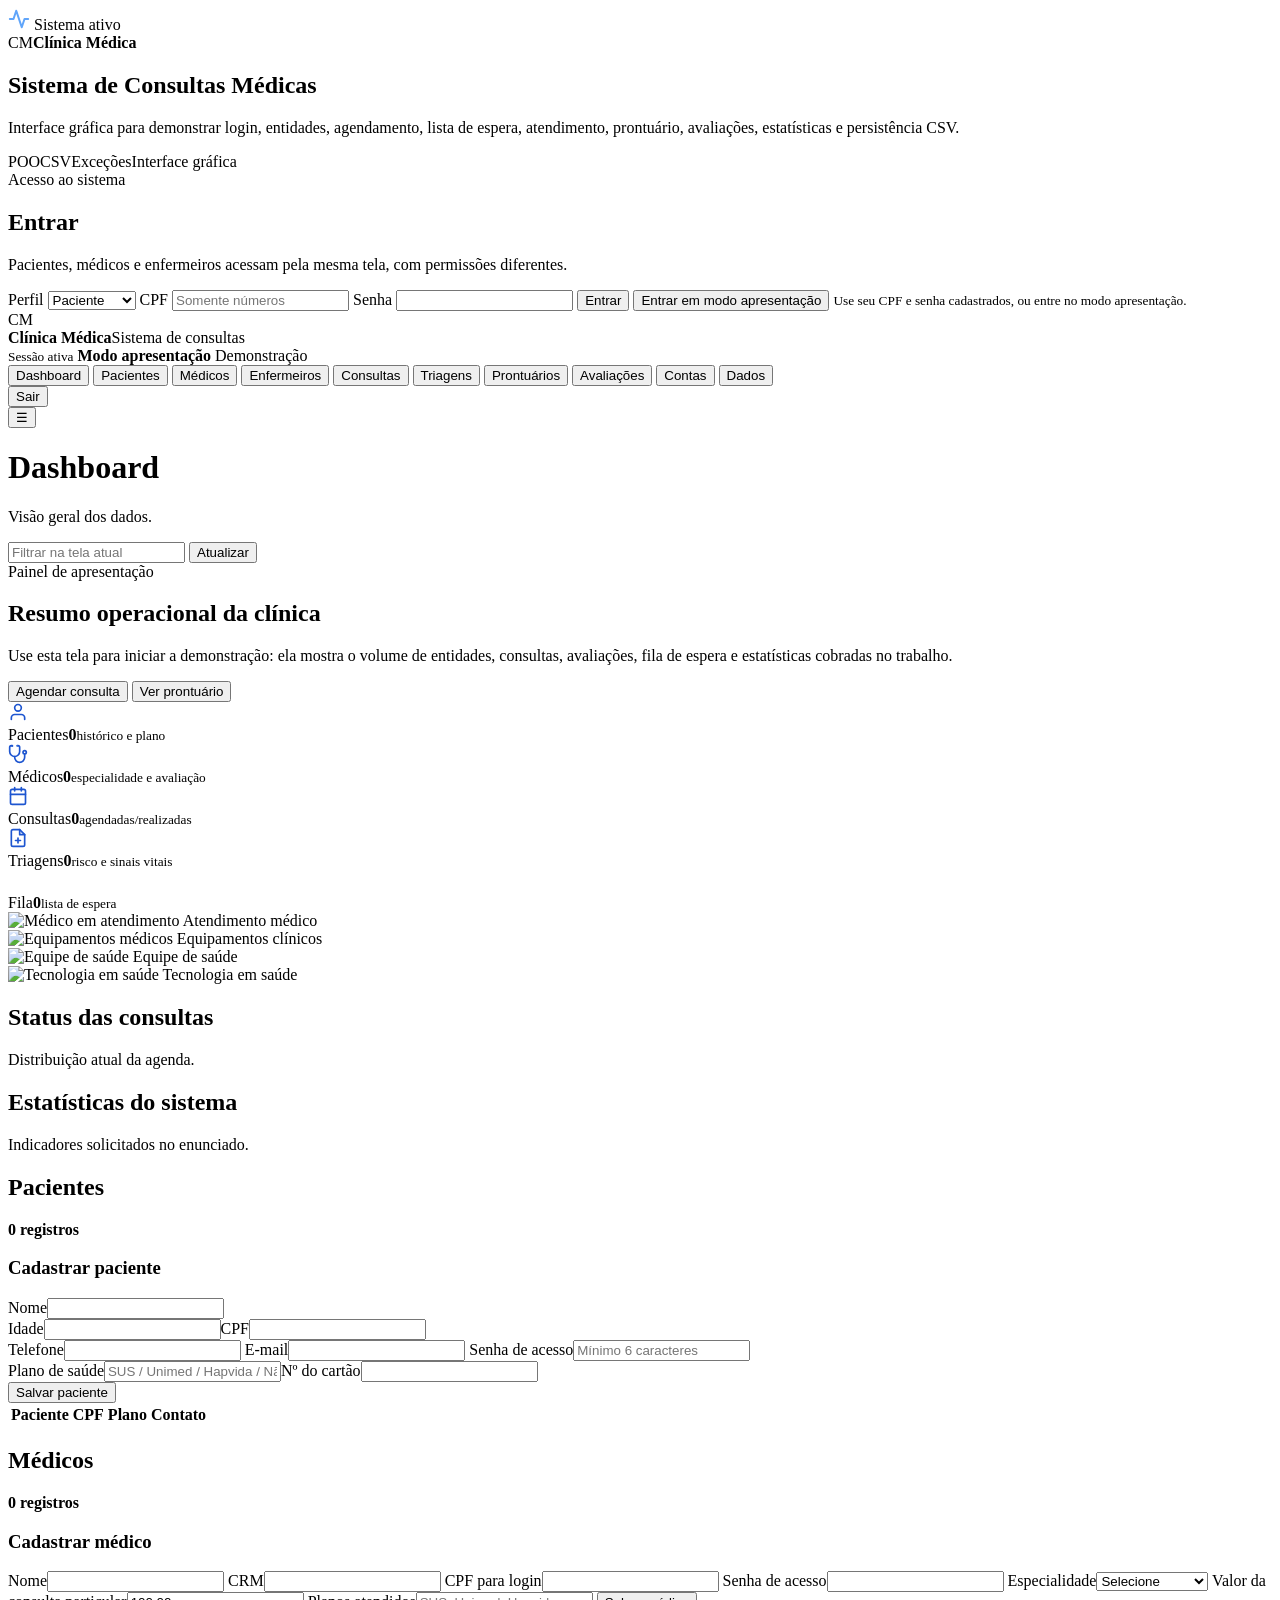
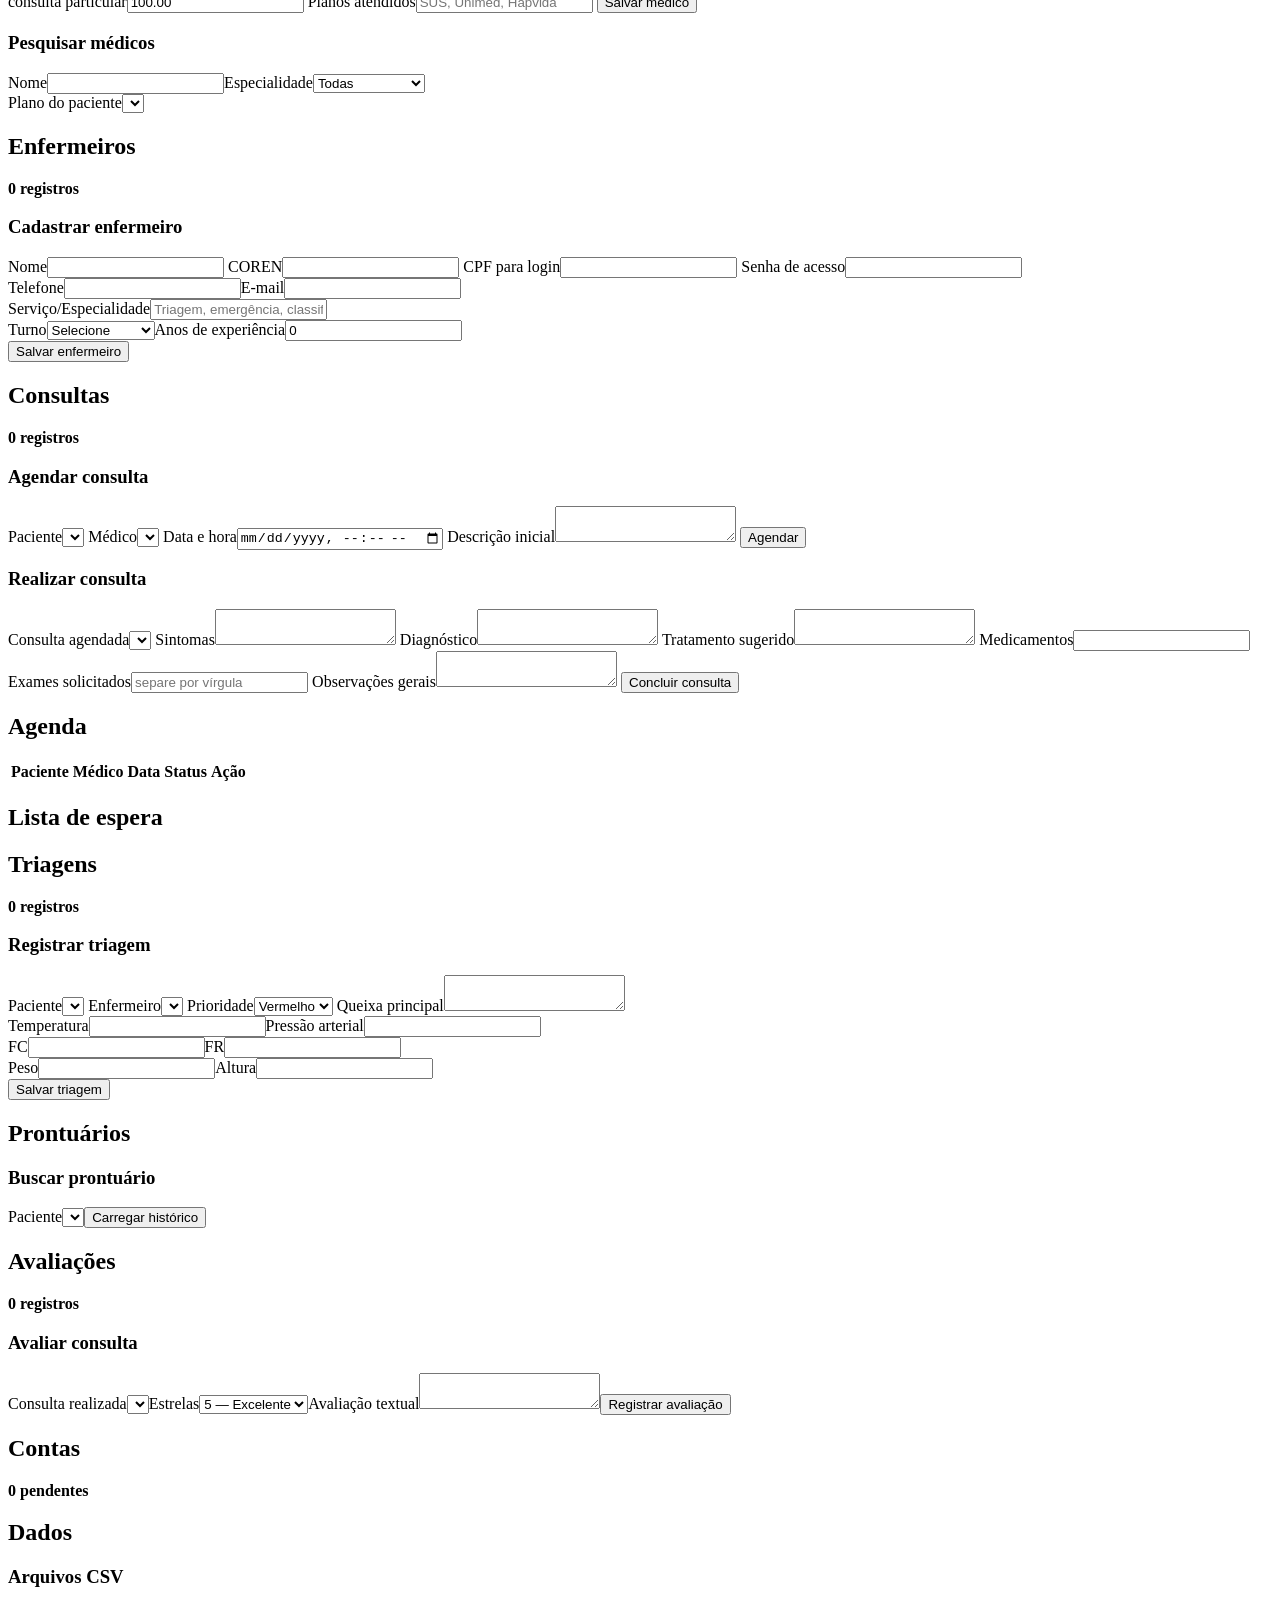
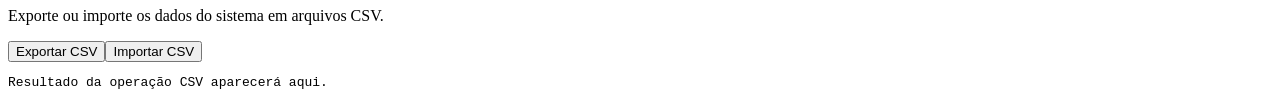
==== commit 6197b906: "Correção de bug visual front end" ====
--- a/src/main/resources/static/index.html
+++ b/src/main/resources/static/index.html
@@ -105,8 +105,6 @@
 
     <section id="alert" class="alert hidden"></section>
 
-      <section id="alert" class="alert hidden"></section>
-
       <section id="dashboard" class="screen active-screen">
         <div class="hero-card">
           <div>
@@ -178,19 +176,7 @@
           <article class="panel"><div class="panel-header"><div><h2>Status das consultas</h2><p>Distribuição atual da agenda.</p></div></div><div id="status-chart" class="bar-chart"></div></article>
           <article class="panel"><div class="panel-header"><div><h2>Estatísticas do sistema</h2><p>Indicadores solicitados no enunciado.</p></div></div><div id="stats-list" class="stat-list"></div></article>
         </div>
-      </div>
-      <div class="metric-grid">
-        <article class="metric"><span>Pacientes</span><strong id="metric-pacientes">0</strong></article>
-        <article class="metric"><span>Médicos</span><strong id="metric-medicos">0</strong></article>
-        <article class="metric"><span>Consultas</span><strong id="metric-consultas">0</strong></article>
-        <article class="metric"><span>Triagens</span><strong id="metric-triagens">0</strong></article>
-        <article class="metric emphasis"><span>Fila</span><strong id="metric-fila">0</strong></article>
-      </div>
-      <div class="grid two-columns">
-        <article class="panel"><div class="panel-header"><div><h2>Status das consultas</h2></div></div><div id="status-chart" class="bar-chart"></div></article>
-        <article class="panel"><div class="panel-header"><div><h2>Estatísticas</h2></div></div><div id="stats-list" class="stat-list"></div></article>
-      </div>
-    </section>
+      </section>
 
     <section id="pacientes" class="screen">
       <div class="entity-header"><div><h2>Pacientes</h2></div><strong id="total-pacientes">0 registros</strong></div>
